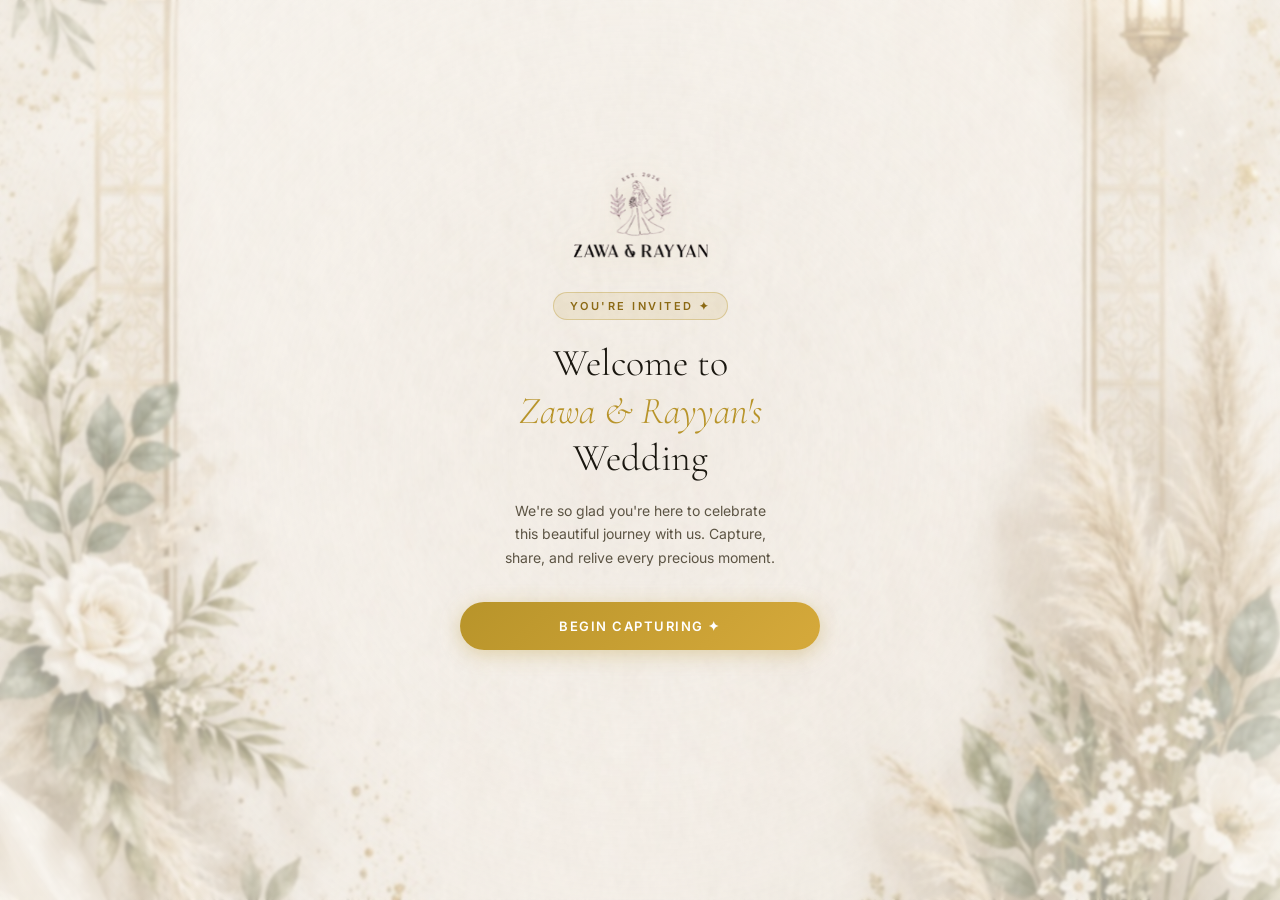
==== index.html @ d2cb6a05 "Fix Google login final and cleanup" ====
<!DOCTYPE html>
<html lang="en">

<head>
    <meta charset="UTF-8" />
    <meta name="viewport" content="width=device-width, initial-scale=1.0, maximum-scale=1.0, user-scalable=no" />
    <meta name="theme-color" content="#FAF8F3" />
    <meta name="apple-mobile-web-app-capable" content="yes" />
    <meta name="apple-mobile-web-app-status-bar-style" content="default" />
    <meta name="description"
        content="Capture and share your beautiful wedding memories — Retro, Mehendi, Nikah. A curated memory album for our special day." />
    <title>ZR — Wedding Memories</title>

    <!-- OpenGraph / Social Sharing -->
    <meta property="og:type" content="website" />
    <meta property="og:title" content="ZR — Wedding Memories" />
    <meta property="og:description"
        content="Capture and share our special wedding moments together. Join the collective memory." />
    <meta property="og:image" content="https://zawa-rayyan-wedding.vercel.app/assets/logo.png" />
    <meta property="og:url" content="https://zawa-rayyan-wedding.vercel.app" />

    <!-- Twitter -->
    <meta name="twitter:card" content="summary_large_image" />
    <meta name="twitter:title" content="ZR — Wedding Memories" />
    <meta name="twitter:description" content="A curated digital memory album for Zawa & Rayyan's wedding." />
    <meta name="twitter:image" content="https://zawa-rayyan-wedding.vercel.app/assets/logo.png" />

    <link rel="canonical" href="https://zawa-rayyan-wedding.vercel.app" />
    <link rel="manifest" href="manifest.json" />
    <link rel="shortcut icon" href="assets/logo.png" type="image/png" />
    <link rel="apple-touch-icon" href="assets/logo.png" />
    <link rel="mask-icon" href="assets/zr_logo.svg" color="#B8942A" />

    <!-- Google Fonts -->
    <link rel="preconnect" href="https://fonts.googleapis.com" />
    <link rel="preconnect" href="https://fonts.gstatic.com" crossorigin />
    <link
        href="https://fonts.googleapis.com/css2?family=Cormorant+Garamond:ital,wght@0,300;0,400;0,500;0,600;1,300;1,400;1,600&family=Inter:wght@300;400;500;600&display=swap"
        rel="stylesheet" />

    <!-- Material Symbols -->
    <link rel="stylesheet"
        href="https://fonts.googleapis.com/css2?family=Material+Symbols+Outlined:opsz,wght,FILL,GRAD@20..48,100..700,0..1,-50..200&family=Material+Symbols+Rounded:opsz,wght,FILL,GRAD@20..48,100..700,0..1,-50..200" />

    <link rel="stylesheet" href="style.css" />
</head>

<body>
    <!-- GLOBAL PROGRESS BAR -->
    <div id="global-progress" class="progress-container hidden">
        <div id="progress-bar" class="progress-bar"></div>
        <div id="progress-label" class="progress-label">Preparing Moments...</div>
    </div>


    <!-- WELCOME SCREEN -->
    <div id="screen-welcome" class="screen active">
        <div class="welcome-bg"></div>
        <div class="welcome-overlay"></div>

        <div class="welcome-content">
            <div class="welcome-logo-wrap">
                <img src="assets/zr_logo.svg" alt="ZR Wedding" class="welcome-logo-img" />
            </div>

            <div class="welcome-step hidden" id="step-greet">
                <div class="welcome-badge">You're Invited ✦</div>
                <h1 class="welcome-heading">
                    Welcome to<br />
                    <em>Zawa &amp; Rayyan's</em><br />
                    Wedding
                </h1>
                <p class="welcome-sub">
                    We're so glad you're here to celebrate<br />
                    this beautiful journey with us. Capture,<br />
                    share, and relive every precious moment.
                </p>
                <button class="btn-gold" id="btn-start" onclick="showStep('step-auth-choice')">
                    Begin Capturing ✦
                </button>
            </div>

            <div class="welcome-step hidden" id="step-auth-choice">
                <h2 class="welcome-heading-sm">Join the Celebration</h2>
                <p class="welcome-sub">Choose how you'd like to sign in to save and protect your wedding memories.</p>

                <div class="auth-options">
                    <button class="btn-auth google" onclick="loginWithGoogle()">
                        <img src="https://www.gstatic.com/firebasejs/ui/2.0.0/images/auth/google.svg" alt="" />
                        <span>Continue with Google</span>
                    </button>

                    <div class="auth-divider"><span>or</span></div>

                    <button class="btn-auth email" onclick="showStep('step-email')">
                        <span class="material-symbols-rounded">mail</span>
                        <span>Email & Password</span>
                    </button>

                    <button class="btn-auth guest" onclick="loginAnonymously()">
                        <span class="material-symbols-rounded">person_outline</span>
                        <span>Continue as Guest</span>
                    </button>
                </div>

                <div class="step-dots">
                    <span class="dot active"></span><span class="dot"></span><span class="dot"></span><span
                        class="dot"></span>
                </div>
            </div>

            <div class="welcome-step hidden" id="step-email">
                <h2 class="welcome-heading-sm">Email Login</h2>
                <p class="welcome-sub">New guests will be registered automatically.</p>
                <div class="input-group">
                    <input type="email" id="auth-email" class="gold-input" placeholder="Email address"
                        autocomplete="email" style="margin-bottom:12px" />
                    <input type="password" id="auth-password" class="gold-input" placeholder="Password (min 6 chars)" />
                </div>
                <button class="btn-gold" id="btn-email-auth" onclick="loginWithEmail()">
                    Confirm &amp; Continue →
                </button>
                <p class="resend-text" onclick="showStep('step-auth-choice')">Back to options</p>
                <div class="step-dots">
                    <span class="dot"></span><span class="dot active"></span><span class="dot"></span><span
                        class="dot"></span>
                </div>
            </div>


            <div class="welcome-step hidden" id="step-name">
                <h2 class="welcome-heading-sm">What shall we call you?</h2>
                <p class="welcome-sub" id="name-sub">Your name will appear with every photo you share.</p>
                <div class="input-group">
                    <input type="text" id="guest-name-input" class="gold-input" placeholder="Your full name..."
                        autocomplete="name" maxlength="40" />
                </div>
                <button class="btn-gold" onclick="goToAvatar()">
                    Continue →
                </button>
                <p class="resend-text" onclick="backToAuthOptions()">Back to options</p>
                <div class="step-dots">
                    <span class="dot"></span><span class="dot"></span><span class="dot active"></span><span
                        class="dot"></span>
                </div>
            </div>


            <div class="welcome-step hidden" id="step-avatar">
                <h2 class="welcome-heading-sm">Pick your avatar</h2>
                <p class="welcome-sub">Choose an emoji that best represents you today.</p>
                <div class="avatar-grid" id="avatar-grid">
                    <!-- Populated by JS -->
                </div>
                <button class="btn-gold" id="btn-enter" onclick="enterApp()">
                    Open Camera ✦
                </button>
                <div class="step-dots">
                    <span class="dot"></span><span class="dot"></span><span class="dot"></span><span
                        class="dot active"></span>
                </div>
            </div>
        </div>
    </div>

    <!-- MAIN APP SCREEN -->
    <div id="screen-app" class="screen hidden">

        <!-- Header -->
        <header class="app-header">
            <button class="header-btn" id="btn-menu" onclick="toggleMenu()" aria-label="Menu">
                <svg width="20" height="20" viewBox="0 0 20 20" fill="none">
                    <line x1="2" y1="5" x2="18" y2="5" stroke="currentColor" stroke-width="1.5"
                        stroke-linecap="round" />
                    <line x1="2" y1="10" x2="18" y2="10" stroke="currentColor" stroke-width="1.5"
                        stroke-linecap="round" />
                    <line x1="2" y1="15" x2="14" y2="15" stroke="currentColor" stroke-width="1.5"
                        stroke-linecap="round" />
                </svg>
            </button>
            <div class="header-logo-wrap">
                <img src="assets/zr_text.svg" alt="ZR" class="header-logo-img" />
            </div>
            <div style="display:flex;gap:10px;align-items:center">
                <button class="header-btn" id="btn-flash" onclick="toggleFlash()" aria-label="Flash"
                    style="display:none">
                    <svg width="20" height="20" viewBox="0 0 20 20" fill="none">
                        <path d="M11 2L4 11h7l-2 7 9-10h-7l2-6z" stroke="currentColor" stroke-width="1.5"
                            stroke-linejoin="round" />
                    </svg>
                </button>
                <button class="header-btn avatar-btn" id="header-avatar" onclick="showProfile()" aria-label="Profile">
                    <span id="header-avatar-emoji">👤</span>
                </button>
            </div>
        </header>

        <!-- Camera Area (full screen below header) -->
        <div class="camera-area" id="camera-area">
            <!-- Live camera feed -->
            <video id="camera-feed" autoplay playsinline muted class="camera-feed"></video>
            <!-- For gallery / captured preview -->
            <img id="preview-image" class="preview-image hidden" alt="Preview" />

            <!-- Event label overlay -->
            <div class="event-overlay" id="event-overlay">
                <div class="event-label-small">CAPTURING FOR</div>
                <div class="event-label-main" id="event-label-main">Retro</div>
            </div>

            <!-- Camera off placeholder -->
            <div class="camera-placeholder hidden" id="camera-placeholder">
                <svg width="64" height="64" viewBox="0 0 64 64" fill="none" opacity="0.4">
                    <rect x="8" y="16" width="48" height="36" rx="4" stroke="#B8942A" stroke-width="2" />
                    <circle cx="32" cy="34" r="10" stroke="#B8942A" stroke-width="2" />
                    <circle cx="32" cy="34" r="5" fill="#B8942A" opacity="0.4" />
                    <rect x="22" y="10" width="8" height="6" rx="2" stroke="#B8942A" stroke-width="2" />
                </svg>
                <p style="color:#B8942A;font-family:Inter;font-size:13px;margin-top:12px;text-align:center;opacity:0.7">
                    Camera permission needed<br />or select from Gallery</p>
            </div>
        </div>

        <!-- Right-edge Controls (Camera / Gallery toggle) -->
        <div class="side-controls" id="side-controls">
            <button class="side-btn active" id="btn-cam-mode" onclick="setMode('camera')" aria-label="Camera mode">
                <svg width="22" height="22" viewBox="0 0 24 24" fill="none">
                    <rect x="2" y="6" width="20" height="14" rx="3" stroke="currentColor" stroke-width="1.8" />
                    <circle cx="12" cy="13" r="4" stroke="currentColor" stroke-width="1.8" />
                    <path d="M9 6V5a1 1 0 011-1h4a1 1 0 011 1v1" stroke="currentColor" stroke-width="1.8" />
                </svg>
                <span>CAMERA</span>
            </button>
            <div class="side-divider"></div>
            <button class="side-btn" id="btn-gal-mode" onclick="setMode('gallery')" aria-label="Gallery mode">
                <svg width="22" height="22" viewBox="0 0 24 24" fill="none">
                    <rect x="3" y="3" width="18" height="18" rx="3" stroke="currentColor" stroke-width="1.8" />
                    <circle cx="8.5" cy="8.5" r="1.5" fill="currentColor" />
                    <path d="M3 15l5-5 4 4 3-3 6 5" stroke="currentColor" stroke-width="1.8" stroke-linecap="round"
                        stroke-linejoin="round" />
                </svg>
                <span>GALLERY</span>
            </button>
            <!-- Flip camera -->
            <button class="side-btn-sm" id="btn-flip" onclick="flipCamera()" aria-label="Flip camera">
                <svg width="20" height="20" viewBox="0 0 24 24" fill="none">
                    <path d="M20 7H4m0 0l3-3M4 7l3 3" stroke="currentColor" stroke-width="1.8" stroke-linecap="round"
                        stroke-linejoin="round" />
                    <path d="M4 17h16m0 0l-3 3m3-3l-3-3" stroke="currentColor" stroke-width="1.8" stroke-linecap="round"
                        stroke-linejoin="round" />
                </svg>
            </button>
        </div>

        <!-- Capture / Upload Button -->
        <div class="capture-wrap">
            <div id="recording-indicator" class="recording-indicator">
                <div class="recording-dot"></div>
                <span id="recording-timer">REC 00:00</span>
            </div>
            <button class="capture-btn" id="capture-btn" aria-label="Capture">
                <svg width="42" height="42" viewBox="0 0 36 36" fill="none">
                    <circle cx="18" cy="18" r="14" stroke="#fff" stroke-width="2" fill="none" opacity="0.3" />
                    <path d="M18 11v4M18 21v4M11 18h4M21 18h4M13.8 13.8l2.2 2.2M20 20l2.2 2.2" stroke="#fff"
                        stroke-width="2.5" stroke-linecap="round" />
                </svg>
            </button>

            <!-- Hidden file input for gallery -->
            <input type="file" id="gallery-input" accept="image/*,video/*" style="display:none"
                onchange="handleGalleryFile(event)" multiple />
        </div>

        <!-- Bottom Tab Bar -->
        <nav class="tab-bar" id="tab-bar">
            <button class="tab" id="tab-retro" onclick="selectTab('retro')" aria-label="Retro">
                <span class="material-symbols-outlined tab-icon"
                    style="font-variation-settings:'FILL' 1">auto_awesome</span>
                <span>Retro</span>
            </button>
            <button class="tab" id="tab-mehendi" onclick="selectTab('mehendi')" aria-label="Mehendi">
                <span class="material-symbols-outlined tab-icon">local_florist</span>
                <span>Mehendi</span>
            </button>
            <button class="tab" id="tab-nikah" onclick="selectTab('nikah')" aria-label="Nikah">
                <span class="material-symbols-outlined tab-icon">favorite</span>
                <span>Nikah</span>
            </button>
            <button class="tab" id="tab-explore" onclick="showExplore()" aria-label="Explore">
                <span class="material-symbols-outlined tab-icon">explore</span>
                <span>Explore</span>
            </button>
        </nav>
    </div>

    <!-- EXPLORE GALLERY -->
    <div id="screen-explore" class="screen hidden">
        <header class="app-header explore-header">
            <button class="header-btn" onclick="closeExplore()" aria-label="Back">
                <svg width="20" height="20" viewBox="0 0 20 20" fill="none">
                    <path d="M13 16l-6-6 6-6" stroke="currentColor" stroke-width="1.5" stroke-linecap="round"
                        stroke-linejoin="round" />
                </svg>
            </button>
            <div class="header-logo-wrap">
                <img src="assets/zr_text.svg" alt="ZR" class="header-logo-img" />
            </div>
            <!-- Navbar right: download icon → morphs to select-all checkbox when active -->
            <div class="header-select-wrap" id="header-select-wrap">
                <!-- Default state: just a download icon -->
                <button class="header-btn" id="btn-multiselect" onclick="toggleMultiselect()"
                    aria-label="Select photos to download" title="Select photos">
                    <svg width="18" height="18" viewBox="0 0 24 24" fill="none">
                        <path d="M12 4v12m0 0l-4-4m4 4l4-4" stroke="currentColor" stroke-width="1.8"
                            stroke-linecap="round" stroke-linejoin="round" />
                        <path d="M4 18h16" stroke="currentColor" stroke-width="1.8" stroke-linecap="round" />
                    </svg>
                </button>
                <!-- Active multiselect state: checkbox + label -->
                <button class="header-select-all-btn hidden" id="btn-select-all" onclick="selectAllPhotos()"
                    aria-label="Select all">
                    <span class="select-all-check" id="select-all-check">
                        <svg width="15" height="15" viewBox="0 0 15 15" fill="none">
                            <rect x="0.75" y="0.75" width="13.5" height="13.5" rx="2.5" stroke="currentColor"
                                stroke-width="1.5" />
                            <path id="select-all-tick" d="M3.5 7.5l2.5 2.5 5-5" stroke="currentColor" stroke-width="1.5"
                                stroke-linecap="round" stroke-linejoin="round" style="opacity:0" />
                        </svg>
                    </span>
                </button>
            </div>
        </header>

        <!-- Multiselect count bar -->
        <div class="multiselect-bar hidden" id="multiselect-bar">
            <span id="sel-count">No photos selected</span>
            <button class="btn-gold-sm" onclick="downloadSelected()">Download</button>
            <button class="btn-cancel-sm" onclick="clearSelection()">Clear</button>

        </div>

        <div class="explore-content" id="explore-content">
            <div class="explore-hero">
                <div class="explore-brand">
                    <img src="assets/zr_logo.svg" alt="ZR" class="explore-brand-img" />
                </div>
                <h1 class="explore-title">The Collective <em>Memory</em></h1>
                <p class="explore-desc">Thank you for being part of our journey. These are the beautiful moments you've
                    captured for us today — a shared memory of our celebration, seen through your eyes.</p>
            </div>

            <!-- Filters -->
            <div class="filter-section">
                <label class="filter-label">EVENTS</label>
                <div class="filter-chips" id="event-chips">
                    <button class="chip active" data-event="all" onclick="filterEvent(this)">All</button>
                    <button class="chip" data-event="retro" onclick="filterEvent(this)">Retro</button>
                    <button class="chip" data-event="mehendi" onclick="filterEvent(this)">Mehendi</button>
                    <button class="chip" data-event="nikah" onclick="filterEvent(this)">Nikah</button>
                </div>
            </div>

            <div class="filter-row">
                <div class="filter-group" id="guest-filter-group">
                    <label class="filter-label">GUEST</label>
                    <select class="gold-select" id="guest-filter" onchange="applyFilters()">
                        <option value="all">All Guests</option>
                    </select>
                </div>
                <div class="filter-group">
                    <label class="filter-label">MEDIA TYPE</label>
                    <select class="gold-select" id="type-filter" onchange="applyFilters()">
                        <option value="all">Photo &amp; Video</option>
                        <option value="photo">Photo</option>
                        <option value="video">Video</option>
                    </select>
                </div>
            </div>


            <!-- Photo Grid -->
            <div class="photo-grid" id="photo-grid">
                <!-- Populated by JS -->
            </div>

            <div class="empty-state hidden" id="empty-state">
                <div class="empty-icon">📸</div>
                <h3 class="empty-title">Be the first!</h3>
                <p class="empty-sub">No moments captured yet.<br />Head to the camera and make a memory.</p>
            </div>

            <button class="btn-reveal hidden" id="btn-reveal" onclick="loadMorePhotos()">
                Reveal More Moments
            </button>
        </div>

        <!-- FAB to go back to camera -->
        <button class="fab-camera" onclick="closeExplore()" aria-label="Camera">
            <svg width="22" height="22" viewBox="0 0 24 24" fill="none">
                <rect x="2" y="6" width="20" height="14" rx="3" stroke="white" stroke-width="1.8" />
                <circle cx="12" cy="13" r="4" stroke="white" stroke-width="1.8" />
                <path d="M9 6V5a1 1 0 011-1h4a1 1 0 011 1v1" stroke="white" stroke-width="1.8" />
            </svg>
        </button>

        <!-- Bottom Tab Bar (Explore version) -->
        <nav class="tab-bar explore-tab">
            <button class="tab" onclick="closeExplore();selectTab('retro')" aria-label="Retro">
                <span class="material-symbols-outlined tab-icon"
                    style="font-variation-settings:'FILL' 1">auto_awesome</span>
                <span>Retro</span>
            </button>
            <button class="tab" onclick="closeExplore();selectTab('mehendi')" aria-label="Mehendi">
                <span class="material-symbols-outlined tab-icon">local_florist</span>
                <span>Mehendi</span>
            </button>
            <button class="tab" onclick="closeExplore();selectTab('nikah')" aria-label="Nikah">
                <span class="material-symbols-outlined tab-icon">favorite</span>
                <span>Nikah</span>
            </button>
            <button class="tab active" aria-label="Explore">
                <span class="material-symbols-outlined tab-icon">explore</span>
                <span>Explore</span>
            </button>
        </nav>
    </div>

    <!-- ============================
       LIGHTBOX / FULL PREVIEW
  ============================= -->
    <div id="lightbox" class="lightbox hidden" onclick="closeLightbox()">
        <button class="lightbox-close" onclick="closeLightbox()" aria-label="Close">
            <svg width="20" height="20" viewBox="0 0 20 20" fill="none">
                <path d="M4 4l12 12M16 4L4 16" stroke="white" stroke-width="1.5" stroke-linecap="round" />
            </svg>
        </button>
        <button class="lightbox-download" id="lightbox-dl" onclick="downloadLightboxPhoto(event)" aria-label="Download">
            <svg width="20" height="20" viewBox="0 0 24 24" fill="none">
                <path d="M12 4v12m0 0l-4-4m4 4l4-4" stroke="white" stroke-width="1.8" stroke-linecap="round"
                    stroke-linejoin="round" />
                <path d="M4 18h16" stroke="white" stroke-width="1.8" stroke-linecap="round" />
            </svg>
        </button>
        <!-- Delete button — only shown when photo belongs to current user -->
        <button class="lightbox-delete hidden" id="lightbox-del" onclick="deleteLightboxPhoto(event)"
            aria-label="Delete photo">
            <svg width="18" height="18" viewBox="0 0 24 24" fill="none">
                <path d="M3 6h18M8 6V4h8v2M19 6l-1 14H6L5 6" stroke="white" stroke-width="1.8" stroke-linecap="round"
                    stroke-linejoin="round" />
                <path d="M10 11v6M14 11v6" stroke="white" stroke-width="1.8" stroke-linecap="round" />
            </svg>
        </button>
        <div class="lightbox-inner" onclick="event.stopPropagation()">
            <img id="lightbox-img" src="" alt="" />
            <video id="lightbox-video" class="hidden" controls playsinline></video>
            <div id="lightbox-external-placeholder" class="external-placeholder lightbox-version hidden"
                onclick="openExternalUrl(event)">
                <div class="external-placeholder-icon">
                    <span class="material-symbols-rounded">link</span>
                </div>
                <div class="external-placeholder-subtitle">Shared Memory</div>
                <div class="external-placeholder-title" id="lightbox-external-type">Memory File</div>
                <div class="external-click-hint">Tap to relive this moment</div>
            </div>
            <div class="lightbox-meta">
                <div class="lightbox-guest" id="lightbox-guest"></div>
                <div class="lightbox-event" id="lightbox-event"></div>
            </div>
            <button class="lightbox-external-cta hidden" id="lightbox-external-btn" onclick="openExternalUrl(event)">
                Open on Google Drive ↗
            </button>
        </div>
    </div>


    <!-- ============================
       BATCH UPLOAD MODAL
  ============================= -->
    <div id="batch-modal" class="modal hidden">
        <div class="modal-backdrop" onclick="closeBatchModal()"></div>
        <div class="modal-content batch-content">
            <h3 class="modal-title">Share your clicks ✦</h3>
            <p class="modal-text">Select which event these are from</p>

            <div class="batch-preview-grid" id="batch-preview-grid">
                <!-- Selected images preview -->
            </div>

            <div id="large-file-notice" class="link-input-wrap hidden">
                <span class="link-input-label">⚠️ Some files are too large!</span>
                <p class="modal-text" style="font-size: 11px; margin-bottom: 10px;">
                    Upload the large files to your cloud first:
                </p>
                <div class="cloud-btn-row">
                    <button class="btn-cloud" onclick="window.open('https://drive.google.com/drive/home', '_blank')">
                        <img src="https://upload.wikimedia.org/wikipedia/commons/1/12/Google_Drive_icon_%282020%29.svg"
                            alt="" width="16" />
                        <span>Google Drive</span>
                    </button>
                    <button class="btn-cloud" onclick="window.open('https://www.icloud.com/iclouddrive/', '_blank')">
                        <svg width="20" height="14" viewBox="0 0 24 16" fill="none" xmlns="http://www.w3.org/2000/svg">
                            <path
                                d="M19.04 6.45C18.42 2.78 15.22 0 11.33 0C8.36 0 5.76 1.63 4.39 4.04C1.92 4.3 0 6.38 0 8.89C0 11.71 2.29 14 5.11 14H18.78C21.66 14 24 11.66 24 8.78C24 6.06 21.84 3.82 19.1 3.52C19.07 3.51 19.04 6.45 19.04 6.45Z"
                                fill="#007AFF" />
                        </svg>
                        <span>iCloud</span>
                    </button>
                </div>
                <p class="modal-text" style="font-size: 11px; margin-top: 4px; margin-bottom: 8px;">
                    Then paste the shared links below:
                </p>
                <div id="batch-links-container" style="display: flex; flex-direction: column; gap: 8px;"></div>
            </div>

            <div class="input-group" style="margin-top: 16px;">
                <select id="batch-event-select" class="gold-select">
                    <option value="retro">Retro</option>
                    <option value="mehendi">Mehendi</option>
                    <option value="nikah">Nikah</option>
                </select>
            </div>

            <div class="modal-actions">
                <button class="btn-gold" id="btn-batch-upload" onclick="startBatchUpload()">
                    Upload <span id="batch-count">0</span> Moments ✦
                </button>
                <button class="btn-outline" onclick="closeBatchModal()">Cancel</button>
            </div>
        </div>
    </div>


    <!-- ============================
       UPLOAD SUCCESS TOAST
  ============================= -->
    <div id="upload-toast" class="toast hidden">
        <span class="toast-icon">✦</span>
        <span id="toast-msg">Photo saved successfully!</span>
    </div>

    <!-- ============================
       PROFILE/MENU PANEL
  ============================= -->
    <div id="menu-panel" class="menu-panel hidden">
        <div class="menu-backdrop" onclick="toggleMenu()"></div>
        <div class="menu-drawer">
            <div class="menu-brand">
                <img src="assets/zr_logo.svg" alt="ZR Wedding" class="menu-brand-logo" />
            </div>
            <div class="menu-avatar" id="menu-avatar-emoji">👤</div>
            <div class="menu-name" id="menu-name-display">Guest</div>
            <div class="menu-sub">Grateful for your presence and for every memory you've clicked for us! ✨</div>
            <div class="menu-divider"></div>
            <button class="menu-item" onclick="toggleMenu();showExplore()">
                <span class="material-symbols-outlined" style="font-size:18px">explore</span>
                Explore Gallery
            </button>

            <button class="menu-item danger" onclick="toggleMenu();resetUser()">
                <span class="material-symbols-outlined" style="font-size:18px">logout</span>
                Change Profile
            </button>
        </div>
    </div>
    <!-- ============================
       DELETE CONFIRM MODAL
  ============================= -->
    <div id="delete-modal" class="modal hidden">
        <div class="modal-backdrop" onclick="closeDeleteModal()"></div>
        <div class="modal-content">
            <div class="modal-icon danger">
                <span class="material-symbols-rounded">delete_forever</span>
            </div>
            <h3 class="modal-title">Delete Photo?</h3>
            <p class="modal-text">This will permanently remove this photo from the wedding gallery.</p>
            <div class="modal-actions">
                <button class="btn-outline" onclick="closeDeleteModal()">Cancel</button>
                <button class="btn-danger" id="btn-confirm-delete" onclick="confirmDelete()">Delete Forever</button>
            </div>
        </div>
    </div>

    <!-- Firebase SDK (compat v10) — Auth + Firestore only; images go to Cloudinary -->
    <script src="https://www.gstatic.com/firebasejs/10.11.0/firebase-app-compat.js"></script>
    <script src="https://www.gstatic.com/firebasejs/10.11.0/firebase-auth-compat.js"></script>
    <script src="https://www.gstatic.com/firebasejs/10.11.0/firebase-firestore-compat.js"></script>

    <script src="app.js"></script>
</body>

</html>
---- style.css ----
/* ROOT DESIGN SYSTEM — ZR Wedding App (Light Mode) */
:root {
  --gold: #B8942A;
  --gold-light: #D4A83A;
  --gold-dark: #8B6914;
  --gold-muted: #9A7B38;
  --gold-pale: #F5EDD5;
  --bg: #FAF8F3;
  --bg2: #F5F1E8;
  --bg3: #EDE8DB;
  --surface: #F0EBE0;
  --surface2: #E8E1D3;
  --border: rgba(139, 105, 20, 0.15);
  --border-strong: rgba(139, 105, 20, 0.28);
  --text: #1A1710;
  --text2: #5C5444;
  --text3: #9A8F7E;
  --white: #FFFFFF;
  --shadow: rgba(90, 70, 20, 0.08);
  --shadow-md: rgba(90, 70, 20, 0.14);
  --tab-h: 72px;
  --header-h: 56px;
  --radius: 16px;
  --radius-sm: 10px;
  font-size: 16px;
}

/* RESET & BASE */
*,
*::before,
*::after {
  box-sizing: border-box;
  margin: 0;
  padding: 0;
}

html,
body {
  width: 100%;
  height: 100%;
  overflow: hidden;
  background: var(--bg);
  color: var(--text);
  font-family: 'Inter', sans-serif;
  -webkit-font-smoothing: antialiased;
  -webkit-tap-highlight-color: transparent;
  user-select: none;
}

/* GLOBAL UTILITIES */
.hidden {
  display: none !important;
}

/* Material Symbols Flicker and Alignment Fix */
.material-symbols-outlined,
.material-symbols-rounded {
  font-variation-settings: 'FILL' 0, 'wght' 400, 'GRAD' 0, 'opsz' 24;
  display: inline-block;
  line-height: 1;
  text-transform: none;
  letter-spacing: normal;
  word-wrap: normal;
  white-space: nowrap;
  direction: ltr;
  vertical-align: middle;

  /* Start transparent to avoid flickering words */
  color: transparent;
  width: 1em;
  height: 1em;
  overflow: hidden;
}

/* Show icons once the font-family is applied */
[class^="material-symbols-"] {
  color: inherit !important;
}


/* SCREENS */
.screen {
  position: fixed;
  inset: 0;
  display: flex;
  flex-direction: column;
  overflow: hidden;
  transition: opacity 0.35s ease, transform 0.35s ease;
}

/* Screens use opacity-based hiding for smooth transitions, not display:none */
.screen.hidden {
  display: flex !important;
  /* override .hidden, keep in layout for transitions */
  opacity: 0;
  pointer-events: none;
  transform: translateY(12px);
}

.screen.active {
  opacity: 1;
  transform: none;
}


/* WELCOME SCREEN */
.welcome-bg {
  position: absolute;
  inset: 0;
  z-index: 0;
  background:
    url('assets/wedding-background.jpeg') center/cover no-repeat,
    linear-gradient(160deg, #f5f0e3 0%, #ede6d0 100%);
}

.welcome-overlay {
  position: absolute;
  inset: 0;
  z-index: 1;
  background: radial-gradient(circle at center,
      rgba(250, 248, 243, 0.2) 0%,
      rgba(250, 248, 243, 0.45) 50%,
      rgba(250, 248, 243, 0.7) 100%);
  backdrop-filter: blur(1.5px);
}

.welcome-content {
  position: relative;
  z-index: 2;
  display: flex;
  flex-direction: column;
  align-items: center;
  justify-content: center;
  height: 100%;
  padding: 40px 28px 120px;
  /* Increased bottom padding to nudge layout upwards */
  text-align: center;
}

.welcome-logo-wrap {
  position: relative;
  margin-bottom: 32px;
  text-align: center;
  display: flex;
  flex-direction: column;
  align-items: center;
  gap: 4px;
}

.welcome-logo-img {
  height: 90px;
  object-fit: contain;
  filter: drop-shadow(0 2px 16px rgba(184, 148, 42, 0.3));
}

.welcome-logo-text {
  font-family: 'Cormorant Garamond', serif;
  font-size: 28px;
  font-weight: 400;
  font-style: italic;
  color: var(--gold);
  letter-spacing: 2px;
}

.welcome-step {
  width: 100%;
  max-width: 360px;
  text-align: center;
  animation: fadeUp 0.5s ease both;
}

.welcome-badge {
  display: inline-block;
  background: rgba(184, 148, 42, 0.12);
  border: 1px solid rgba(184, 148, 42, 0.35);
  color: var(--gold-dark);
  font-size: 11px;
  font-weight: 600;
  letter-spacing: 2.5px;
  padding: 6px 16px;
  border-radius: 100px;
  margin-bottom: 20px;
  text-transform: uppercase;
}

.welcome-heading {
  font-family: 'Cormorant Garamond', serif;
  font-size: 38px;
  font-weight: 300;
  line-height: 1.25;
  color: var(--text);
  margin-bottom: 16px;
}

.welcome-heading em {
  font-style: italic;
  color: var(--gold);
}

.welcome-heading-sm {
  font-family: 'Cormorant Garamond', serif;
  font-size: 28px;
  font-weight: 400;
  color: var(--text);
  margin-bottom: 10px;
}

.welcome-sub {
  font-size: 14px;
  line-height: 1.7;
  color: var(--text2);
  margin-bottom: 32px;
}

.btn-gold {
  display: inline-flex;
  align-items: center;
  justify-content: center;
  gap: 8px;
  background: linear-gradient(135deg, #B8942A 0%, #D4A83A 50%, #B8942A 100%);
  background-size: 200% 100%;
  color: #fff;
  font-family: 'Inter', sans-serif;
  font-size: 13px;
  font-weight: 600;
  letter-spacing: 1.5px;
  text-transform: uppercase;
  border: none;
  cursor: pointer;
  padding: 16px 36px;
  border-radius: 100px;
  width: 100%;
  transition: background-position 0.4s, transform 0.15s, box-shadow 0.2s;
  box-shadow: 0 4px 20px rgba(184, 148, 42, 0.35);
}

.btn-gold:hover {
  background-position: 100% 0;
  box-shadow: 0 6px 28px rgba(184, 148, 42, 0.5);
}

.btn-gold:active {
  transform: scale(0.97);
}

/* Auth Choice Buttons */
.auth-options {
  display: flex;
  flex-direction: column;
  gap: 12px;
  width: 100%;
  margin-bottom: 24px;
}

.btn-auth {
  display: flex;
  align-items: center;
  justify-content: center;
  gap: 12px;
  height: 52px;
  width: 100%;
  border-radius: 100px;
  border: 1px solid var(--border-strong);
  background: white;
  color: var(--text2);
  font-family: 'Inter', sans-serif;
  font-size: 14px;
  font-weight: 600;
  cursor: pointer;
  transition: transform 0.1s, background 0.2s, box-shadow 0.2s;
  box-shadow: 0 2px 8px var(--shadow);
}

.btn-auth:hover {
  background: #fdfcf9;
  box-shadow: 0 4px 12px var(--shadow-md);
}

.btn-auth:active {
  transform: scale(0.98);
}

.btn-auth img {
  width: 18px;
  height: 18px;
}

.btn-auth.google {
  color: #3c4043;
}

.btn-auth.email {
  background: var(--bg2);
  border-color: var(--border);
}

.btn-auth.guest {
  border: 1.5px dashed var(--border-strong);
  background: transparent;
  box-shadow: none;
}

.auth-divider {
  display: flex;
  align-items: center;
  text-align: center;
  margin: 6px 0;
  color: var(--text3);
  font-size: 12px;
  font-weight: 500;
  text-transform: uppercase;
  letter-spacing: 1px;
}

.auth-divider::before,
.auth-divider::after {
  content: '';
  flex: 1;
  border-bottom: 1px solid var(--border);
}

.auth-divider:not(:empty)::before {
  margin-right: 12px;
}

.auth-divider:not(:empty)::after {
  margin-left: 12px;
}

.resend-text {
  font-size: 12px;
  color: var(--gold-dark);
  margin-top: 16px;
  cursor: pointer;
  text-decoration: underline;
  text-underline-offset: 3px;
}

.input-group {

  margin-bottom: 20px;
  width: 100%;
}

.gold-input {
  width: 100%;
  background: #fff;
  border: 1.5px solid var(--border-strong);
  border-radius: var(--radius-sm);
  color: var(--text);
  font-family: 'Inter', sans-serif;
  font-size: 15px;
  padding: 14px 18px;
  outline: none;
  transition: border-color 0.2s, box-shadow 0.2s;
  box-shadow: 0 2px 8px var(--shadow);
}

.gold-input:focus {
  border-color: var(--gold);
  box-shadow: 0 0 0 3px rgba(184, 148, 42, 0.12);
}

.gold-input::placeholder {
  color: var(--text3);
}

.avatar-grid {
  display: grid;
  grid-template-columns: repeat(5, 1fr);
  gap: 10px;
  margin-bottom: 24px;
  width: 100%;
}

.avatar-option {
  aspect-ratio: 1;
  background: #fff;
  border: 2px solid var(--border);
  border-radius: var(--radius-sm);
  font-size: 26px;
  display: flex;
  align-items: center;
  justify-content: center;
  cursor: pointer;
  transition: border-color 0.2s, background 0.2s, transform 0.15s;
  box-shadow: 0 1px 4px var(--shadow);
}

.avatar-option:hover {
  background: var(--gold-pale);
  border-color: var(--gold-light);
}

.avatar-option.selected {
  border-color: var(--gold);
  background: var(--gold-pale);
  transform: scale(1.08);
  box-shadow: 0 4px 12px rgba(184, 148, 42, 0.25);
}

.step-dots {
  display: flex;
  gap: 6px;
  justify-content: center;
  margin-top: 20px;
}

.dot {
  width: 6px;
  height: 6px;
  border-radius: 50%;
  background: rgba(184, 148, 42, 0.25);
  transition: background 0.2s, width 0.2s;
}

.dot.active {
  background: var(--gold);
  width: 18px;
  border-radius: 3px;
}

/* APP HEADER */
.app-header {
  height: var(--header-h);
  display: flex;
  align-items: center;
  justify-content: space-between;
  padding: 0 16px;
  background: rgba(250, 248, 243, 0.97);
  backdrop-filter: blur(20px);
  border-bottom: 1px solid var(--border);
  position: absolute;
  top: 0;
  left: 0;
  right: 0;
  z-index: 20;
  box-shadow: 0 1px 8px var(--shadow);
}

.header-logo-wrap {
  display: flex;
  align-items: center;
  justify-content: center;
}

.header-logo-img {
  height: 28px;
  object-fit: contain;
  /* SVG is raster-embedded as PNG; use mix-blend to remove white bg on dark area */
}

.header-title {
  font-family: 'Cormorant Garamond', serif;
  font-size: 20px;
  font-style: italic;
  font-weight: 400;
  color: var(--gold);
  letter-spacing: 1px;
}

.header-btn {
  width: 36px;
  height: 36px;
  background: rgba(184, 148, 42, 0.08);
  border: 1px solid var(--border);
  border-radius: 50%;
  display: flex;
  align-items: center;
  justify-content: center;
  color: var(--gold-dark);
  cursor: pointer;
  transition: background 0.2s, transform 0.15s;
}

.header-btn:hover {
  background: rgba(184, 148, 42, 0.16);
  transform: scale(1.05);
}

.header-btn:active {
  transform: scale(0.96);
}

/* Navbar select-all: checkbox + label that replaces the download icon */
.header-select-wrap {
  display: flex;
  align-items: center;
}

.header-select-all-btn {
  display: flex;
  align-items: center;
  gap: 7px;
  background: rgba(184, 148, 42, 0.08);
  border: 1px solid var(--border);
  border-radius: 50%;
  padding: 8px;
  color: var(--gold-dark);
  cursor: pointer;
  font-size: 12px;
  font-weight: 600;
  font-family: 'Inter', sans-serif;
  letter-spacing: 0.5px;
  transition: background 0.2s;
}

.header-select-all-btn:hover {
  background: rgba(184, 148, 42, 0.16);
}

.select-all-check {
  display: flex;
  align-items: center;
  color: var(--gold-dark);
}

.select-all-label {
  color: var(--gold-dark);
  white-space: nowrap;
}



.avatar-btn {
  font-size: 16px;
}

/* CAMERA AREA */
.camera-area {
  position: absolute;
  inset: 0;
  background: #1A1508;
  z-index: 1;
  overflow: hidden;
}

.camera-feed {
  width: 100%;
  height: 100%;
  object-fit: cover;
  transform: scaleX(-1);
}

.preview-image {
  width: 100%;
  height: 100%;
  object-fit: contain;
  background: #1A1508;
}

.event-overlay {
  position: absolute;
  bottom: calc(var(--tab-h) + 104px);
  /* Adjusted to exact 8px gap above button */
  left: 50%;
  transform: translateX(-50%);
  text-align: center;
  pointer-events: none;
  animation: fadeIn 0.4s ease;
}

.event-label-small {
  font-size: 9px;
  letter-spacing: 4px;
  color: rgba(255, 255, 255, 0.7);
  font-weight: 600;
  margin-bottom: 4px;
}

.event-label-main {
  font-family: 'Cormorant Garamond', serif;
  font-size: 32px;
  font-style: italic;
  color: #fff;
  text-shadow: 0 2px 20px rgba(0, 0, 0, 0.8);
  font-weight: 400;
}

.camera-placeholder {
  position: absolute;
  inset: 0;
  display: flex;
  flex-direction: column;
  align-items: center;
  justify-content: center;
  background: var(--bg3);
}

/* SIDE CONTROLS */
.side-controls {
  position: absolute;
  right: 12px;
  top: 50%;
  transform: translateY(-50%);
  z-index: 15;
  display: flex;
  flex-direction: column;
  align-items: center;
  gap: 0;
  background: rgba(250, 248, 243, 0.92);
  backdrop-filter: blur(16px);
  border: 1px solid var(--border-strong);
  border-radius: 14px;
  overflow: hidden;
  box-shadow: 0 4px 20px var(--shadow-md);
}

.side-btn {
  display: flex;
  flex-direction: column;
  align-items: center;
  justify-content: center;
  gap: 5px;
  padding: 14px 12px;
  color: var(--text3);
  background: transparent;
  border: none;
  cursor: pointer;
  font-size: 9px;
  letter-spacing: 1.5px;
  font-weight: 600;
  font-family: 'Inter', sans-serif;
  text-transform: uppercase;
  transition: color 0.2s, background 0.2s;
  min-width: 64px;
}

.side-btn:hover {
  color: var(--gold);
  background: rgba(184, 148, 42, 0.08);
}

.side-btn.active {
  color: var(--gold);
  background: rgba(184, 148, 42, 0.1);
}

.side-divider {
  width: 80%;
  height: 1px;
  background: var(--border);
}

.side-btn-sm {
  display: flex;
  align-items: center;
  justify-content: center;
  padding: 10px 12px;
  min-width: 64px;
  background: transparent;
  border: none;
  border-top: 1px solid var(--border);
  color: var(--text3);
  cursor: pointer;
  transition: color 0.2s;
  margin-top: 2px;
}

.side-btn-sm:hover {
  color: var(--gold);
}

/* CAPTURE BUTTON */
.capture-wrap {
  position: absolute;
  bottom: calc(var(--tab-h) + 20px);
  left: 50%;
  transform: translateX(-50%);
  z-index: 15;
  display: flex;
  flex-direction: column;
  align-items: center;
  gap: 12px;
}

.capture-btn {
  width: 76px;
  height: 76px;
  border-radius: 50%;
  /* Changed to circle for better recording UX */
  background: linear-gradient(135deg, #B8942A 0%, #D4A83A 100%);
  border: 4px solid white;
  cursor: pointer;
  display: flex;
  align-items: center;
  justify-content: center;
  box-shadow: 0 8px 32px rgba(184, 148, 42, 0.4), 0 2px 10px rgba(0, 0, 0, 0.2);
  transition: all 0.25s cubic-bezier(0.175, 0.885, 0.32, 1.275);
  position: relative;
  overflow: visible;
}

.capture-btn::before {
  content: '';
  position: absolute;
  inset: -8px;
  border: 2px solid transparent;
  border-radius: 50%;
  transition: all 0.3s;
}

.capture-btn.recording {
  background: #C0392B;
  transform: scale(1.15);
  border-width: 6px;
}

.capture-btn.recording::before {
  border-color: #C0392B;
  animation: recordingPulse 1.2s infinite;
}

@keyframes recordingPulse {
  0% {
    transform: scale(1);
    opacity: 0.8;
  }

  100% {
    transform: scale(1.4);
    opacity: 0;
  }
}

.recording-indicator {
  position: absolute;
  top: -40px;
  left: 50%;
  transform: translateX(-50%);
  display: flex;
  align-items: center;
  gap: 6px;
  background: rgba(0, 0, 0, 0.5);
  color: #fff;
  padding: 4px 10px;
  border-radius: 100px;
  font-size: 11px;
  font-weight: 700;
  letter-spacing: 1px;
  text-transform: uppercase;
  pointer-events: none;
  opacity: 0;
  transition: opacity 0.3s;
}

.recording-indicator.active {
  opacity: 1;
}

.recording-dot {
  width: 8px;
  height: 8px;
  background: #C0392B;
  border-radius: 50%;
  animation: blink 1s infinite;
}

@keyframes blink {

  0%,
  100% {
    opacity: 1;
  }

  50% {
    opacity: 0.4;
  }
}

.capture-btn::after {
  content: '';
  position: absolute;
  inset: 0;
  background: linear-gradient(135deg, rgba(255, 255, 255, 0.25) 0%, transparent 60%);
  border-radius: inherit;
}

.capture-btn:active {
  transform: scale(0.92);
  box-shadow: 0 4px 16px rgba(184, 148, 42, 0.35);
}

.capture-btn.flash {
  animation: captureFlash 0.4s ease;
}

@keyframes captureFlash {
  0% {
    transform: scale(1);
  }

  30% {
    transform: scale(0.88);
  }

  60% {
    transform: scale(1.05);
  }

  100% {
    transform: scale(1);
  }
}

/* TAB BAR */
.tab-bar {
  position: absolute;
  bottom: 0;
  left: 0;
  right: 0;
  height: var(--tab-h);
  display: flex;
  align-items: center;
  background: rgba(250, 248, 243, 0.97);
  backdrop-filter: blur(20px);
  border-top: 1px solid var(--border);
  z-index: 20;
  padding: 0 4px;
  padding-bottom: env(safe-area-inset-bottom, 0px);
  box-shadow: 0 -2px 12px var(--shadow);
}

.tab {
  flex: 1;
  display: flex;
  flex-direction: column;
  align-items: center;
  justify-content: center;
  gap: 3px;
  padding: 8px 0;
  background: none;
  border: none;
  color: var(--text3);
  font-size: 10px;
  font-weight: 500;
  letter-spacing: 0.5px;
  font-family: 'Inter', sans-serif;
  cursor: pointer;
  transition: color 0.2s;
  position: relative;
}

.tab.active {
  color: var(--gold);
}

.tab.active::before {
  content: '';
  position: absolute;
  top: 0;
  left: 20%;
  right: 20%;
  height: 2px;
  background: var(--gold);
  border-radius: 0 0 2px 2px;
}

/* Material Symbols used as tab icons */
.tab .tab-icon.material-symbols-outlined {
  font-size: 22px;
  line-height: 1;
}

/* SVG fallback tab icons */
.tab-icon {
  width: 22px;
  height: 22px;
  stroke: currentColor;
  transition: stroke 0.2s;
}

/* EXPLORE GALLERY */
.explore-header {
  position: relative;
  flex-shrink: 0;
}

.explore-content {
  flex: 1;
  overflow-y: auto;
  padding: calc(var(--header-h) + 0px) 0 calc(var(--tab-h) + 20px);
  background: var(--bg);
  -webkit-overflow-scrolling: touch;
}

/* Adjust for multiselect bar */
.explore-content.has-multibar {
  padding-top: calc(var(--header-h) + 48px);
}

.explore-hero {
  padding: 20px 22px 20px;
  border-bottom: 1px solid var(--border);
  background: var(--bg);
}

.explore-brand {
  display: flex;
  align-items: center;
  margin-bottom: 28px;
  padding-bottom: 0;
}

.explore-brand-img {
  height: 144px;
  object-fit: contain;
  opacity: 1;
}




.explore-title {
  font-family: 'Cormorant Garamond', serif;
  font-size: 30px;
  font-weight: 400;
  line-height: 1.2;
  color: var(--text);
  margin-bottom: 12px;
}


.explore-title em {
  font-style: italic;
  color: var(--gold);
}

.explore-desc {
  font-size: 13px;
  color: var(--text2);
  line-height: 1.7;
}

.filter-section {
  padding: 20px 22px 12px;
  background: var(--bg);
}

.filter-label {
  display: block;
  font-size: 10px;
  font-weight: 600;
  letter-spacing: 2px;
  color: var(--text3);
  margin-bottom: 10px;
  text-transform: uppercase;
}

.filter-chips {
  display: flex;
  flex-wrap: wrap;
  gap: 8px;
  margin-bottom: 4px;
}

.chip {
  padding: 7px 16px;
  border: 1.5px solid var(--border-strong);
  border-radius: 100px;
  background: #fff;
  color: var(--text2);
  font-size: 12px;
  font-family: 'Inter', sans-serif;
  font-weight: 500;
  cursor: pointer;
  transition: all 0.2s;
  box-shadow: 0 1px 4px var(--shadow);
}

.chip:hover {
  border-color: var(--gold);
  color: var(--gold);
}

.chip.active {
  background: var(--gold-pale);
  border-color: var(--gold);
  color: var(--gold-dark);
  font-weight: 600;
}

.filter-row {
  display: flex;
  gap: 12px;
  padding: 0 22px 16px;
  background: var(--bg);
}

.filter-group {
  flex: 1;
}

.gold-select {
  width: 100%;
  background: #fff;
  border: 1.5px solid var(--border-strong);
  border-radius: 8px;
  color: var(--text);
  font-family: 'Inter', sans-serif;
  font-size: 13px;
  padding: 9px 12px;
  outline: none;
  cursor: pointer;
  -webkit-appearance: none;
  appearance: none;
  box-shadow: 0 1px 4px var(--shadow);
}

.gold-select option {
  background: #fff;
  color: var(--text);
}

.search-wrap {
  position: relative;
  margin: 0 22px 20px;
}

.search-input {
  width: 100%;
  background: #fff;
  border: 1.5px solid var(--border-strong);
  border-radius: 10px;
  color: var(--text);
  font-family: 'Inter', sans-serif;
  font-size: 14px;
  padding: 12px 40px 12px 16px;
  outline: none;
  transition: border-color 0.2s, box-shadow 0.2s;
  box-shadow: 0 1px 4px var(--shadow);
}

.search-input:focus {
  border-color: var(--gold);
  box-shadow: 0 0 0 3px rgba(184, 148, 42, 0.12);
}

.search-input::placeholder {
  color: var(--text3);
}

.search-icon {
  position: absolute;
  right: 14px;
  top: 50%;
  transform: translateY(-50%);
  color: var(--text3);
  pointer-events: none;
}

/* MULTISELECT BAR */
.multiselect-bar {
  position: absolute;
  top: var(--header-h);
  left: 0;
  right: 0;
  z-index: 19;
  height: 48px;
  display: flex;
  align-items: center;
  gap: 12px;
  padding: 0 18px;
  background: var(--gold-pale);
  border-bottom: 1px solid var(--border-strong);
  font-size: 13px;
  font-weight: 600;
  color: var(--gold-dark);
  box-shadow: 0 2px 8px var(--shadow);
}

.multiselect-bar #sel-count {
  flex: 1;
}

.btn-gold-sm {
  background: var(--gold);
  color: #fff;
  border: none;
  border-radius: 100px;
  padding: 6px 16px;
  font-family: 'Inter', sans-serif;
  font-size: 12px;
  font-weight: 600;
  cursor: pointer;
  transition: background 0.2s, transform 0.1s;
}

.btn-gold-sm:active {
  transform: scale(0.95);
}

.btn-cancel-sm {
  background: transparent;
  color: var(--text2);
  border: 1px solid var(--border-strong);
  border-radius: 100px;
  padding: 6px 14px;
  font-family: 'Inter', sans-serif;
  font-size: 12px;
  font-weight: 500;
  cursor: pointer;
  transition: background 0.2s;
}

.btn-cancel-sm:hover {
  background: rgba(0, 0, 0, 0.05);
}

/* PHOTO GRID */
.photo-grid {
  display: grid;
  grid-template-columns: 1fr 1fr;
  gap: 3px;
  padding: 3px 0 4px;
  background: var(--bg3);
}

.photo-card {
  aspect-ratio: 1;
  position: relative;
  overflow: hidden;
  cursor: pointer;
  background: var(--bg3);
}

.photo-card:first-child,
.photo-card:nth-child(5n) {
  grid-column: span 2;
  aspect-ratio: 16/9;
}

.photo-card img,
.photo-card video {
  width: 100%;
  height: 100%;
  object-fit: cover;
  transition: transform 0.4s ease;
  display: block;
}

.photo-card:hover img,
.photo-card:hover video {
  transform: scale(1.04);
}

.photo-card-overlay {
  position: absolute;
  bottom: 0;
  left: 0;
  right: 0;
  padding: 20px 12px 10px;
  background: linear-gradient(to top, rgba(20, 16, 5, 0.72) 0%, transparent 100%);
  display: flex;
  align-items: flex-end;
  justify-content: space-between;
}

.photo-card-guest {
  font-size: 11px;
  font-weight: 500;
  color: rgba(255, 255, 255, 0.92);
}

.photo-card-event {
  font-size: 9px;
  letter-spacing: 1.5px;
  color: rgba(255, 220, 130, 0.9);
  font-weight: 600;
  text-transform: uppercase;
}

.video-badge {
  position: absolute;
  top: 8px;
  right: 8px;
  background: rgba(0, 0, 0, 0.55);
  border-radius: 4px;
  padding: 3px 6px;
  display: flex;
  align-items: center;
  gap: 4px;
  font-size: 8px;
  font-weight: 700;
  letter-spacing: 1px;
  color: #fff;
}

/* External card placeholder (Bohemian/Elegant Version) */
.external-card {
  background: var(--bg);
  border: 1px solid var(--border);
}

.external-placeholder {
  width: 100%;
  height: 100%;
  display: flex;
  flex-direction: column;
  align-items: center;
  justify-content: center;
  padding: 24px;
  text-align: center;
  position: relative;
  background: radial-gradient(circle at top left, var(--bg) 0%, var(--bg2) 100%);
}

.external-placeholder-icon {
  width: 52px;
  height: 52px;
  background: var(--white);
  border: 1px solid var(--gold-pale);
  border-radius: 50%;
  /* More organic feel */
  display: flex;
  align-items: center;
  justify-content: center;
  color: var(--gold);
  box-shadow: 0 4px 15px var(--shadow);
  margin-bottom: 12px;
  transition: all 0.4s cubic-bezier(0.165, 0.84, 0.44, 1);
}

.external-card:hover .external-placeholder-icon {
  transform: translateY(-5px);
  border-color: var(--gold-light);
  box-shadow: 0 8px 25px rgba(184, 148, 42, 0.15);
}

.external-placeholder-title {
  font-family: 'Cormorant Garamond', serif;
  font-size: 20px;
  font-style: italic;
  font-weight: 500;
  color: var(--text);
  margin-top: 2px;
}

.external-placeholder-subtitle {
  font-size: 9px;
  color: var(--gold-muted);
  letter-spacing: 2px;
  text-transform: uppercase;
  font-weight: 600;
}

.external-hover-overlay {
  position: absolute;
  inset: 0;
  background: rgba(184, 148, 42, 0.08);
  /* Gold silk tint */
  backdrop-filter: blur(8px);
  color: var(--gold-dark);
  display: flex;
  flex-direction: column;
  align-items: center;
  justify-content: center;
  gap: 12px;
  opacity: 0;
  transition: all 0.4s cubic-bezier(0.165, 0.84, 0.44, 1);
  z-index: 10;
}

.external-hover-overlay span.material-symbols-rounded {
  background: var(--white);
  padding: 10px;
  border-radius: 50%;
  font-size: 24px !important;
  box-shadow: 0 4px 12px var(--shadow);
}

.external-card:hover .external-hover-overlay {
  opacity: 1;
}

.external-hover-text {
  font-size: 10px;
  font-weight: 600;
  text-transform: uppercase;
  letter-spacing: 2.5px;
  color: var(--gold-dark);
}

/* Lightbox version refined */
.external-placeholder.lightbox-version {
  width: min(320px, 85vw);
  aspect-ratio: 4/5;
  border-radius: var(--radius);
  background: var(--white);
  border: 1px solid var(--gold-pale);
  box-shadow: 0 30px 60px rgba(0, 0, 0, 0.2);
  cursor: pointer;
}

.external-placeholder.lightbox-version .external-placeholder-icon {
  width: 80px;
  height: 80px;
  margin-bottom: 24px;
}

.external-placeholder.lightbox-version .external-placeholder-icon span {
  font-size: 40px !important;
}

.external-placeholder.lightbox-version .external-placeholder-title {
  font-size: 28px;
  margin-bottom: 8px;
}

.external-click-hint {
  margin-top: 24px;
  font-size: 10px;
  color: var(--text3);
  letter-spacing: 1px;
  text-transform: uppercase;
  font-style: normal;
  border-top: 1px solid var(--border);
  padding-top: 16px;
  width: 60%;
}

/* Multiselect state for photo cards */
.photo-card.selectable {
  cursor: pointer;
}

.photo-card.selected::after {
  content: '✓';
  position: absolute;
  top: 8px;
  left: 8px;
  width: 24px;
  height: 24px;
  background: var(--gold);
  border-radius: 50%;
  display: flex;
  align-items: center;
  justify-content: center;
  font-size: 13px;
  font-weight: 700;
  color: #fff;
  z-index: 5;
  line-height: 24px;
  text-align: center;
}

.photo-card.selected img,
.photo-card.selected video {
  opacity: 0.75;
}

/* Empty state */
.empty-state {
  display: flex;
  flex-direction: column;
  align-items: center;
  justify-content: center;
  padding: 60px 32px;
  text-align: center;
  gap: 12px;
}

.empty-icon {
  font-size: 52px;
  filter: grayscale(0.3);
}

.empty-title {
  font-family: 'Cormorant Garamond', serif;
  font-size: 24px;
  font-weight: 400;
  color: var(--text);
}

.empty-sub {
  font-size: 14px;
  line-height: 1.7;
  color: var(--text2);
}

/* Reveal more button */
.btn-reveal {
  display: block;
  margin: 24px auto 8px;
  background: transparent;
  border: 1.5px solid var(--border-strong);
  border-radius: 100px;
  color: var(--gold-dark);
  font-family: 'Inter', sans-serif;
  font-size: 13px;
  font-weight: 600;
  padding: 12px 28px;
  cursor: pointer;
  transition: all 0.2s;
}

.btn-reveal:hover {
  background: var(--gold-pale);
  border-color: var(--gold);
}

/* FAB CAMERA */
.fab-camera {
  position: absolute;
  bottom: calc(var(--tab-h) + 16px);
  right: 20px;
  width: 52px;
  height: 52px;
  background: linear-gradient(135deg, #B8942A, #D4A83A);
  border: none;
  border-radius: 50%;
  display: flex;
  align-items: center;
  justify-content: center;
  cursor: pointer;
  box-shadow: 0 6px 24px rgba(184, 148, 42, 0.45);
  z-index: 25;
  transition: transform 0.15s, box-shadow 0.15s;
}

.fab-camera:active {
  transform: scale(0.92);
}

/* LIGHTBOX / FULL PREVIEW */
.lightbox {
  position: fixed;
  inset: 0;
  background: rgba(10, 8, 4, 0.92);
  z-index: 200;
  display: flex;
  align-items: center;
  justify-content: center;
}

.lightbox.hidden {
  display: none;
}

.lightbox-close {
  position: absolute;
  top: 20px;
  right: 20px;
  width: 40px;
  height: 40px;
  background: rgba(255, 255, 255, 0.12);
  border: none;
  border-radius: 50%;
  display: flex;
  align-items: center;
  justify-content: center;
  cursor: pointer;
  z-index: 5;
  transition: background 0.2s;
}

.lightbox-close:hover {
  background: rgba(255, 255, 255, 0.2);
}

.lightbox-download {
  position: absolute;
  top: 20px;
  right: 68px;
  width: 40px;
  height: 40px;
  background: rgba(184, 148, 42, 0.8);
  border: none;
  border-radius: 50%;
  display: flex;
  align-items: center;
  justify-content: center;
  cursor: pointer;
  z-index: 5;
  transition: background 0.2s;
}

.lightbox-download:hover {
  background: rgba(184, 148, 42, 1);
}

/* Delete button — bottom-left of lightbox, red tint */
.lightbox-delete {
  position: absolute;
  top: 20px;
  left: 20px;
  width: 40px;
  height: 40px;
  background: rgba(180, 40, 40, 0.7);
  border: none;
  border-radius: 50%;
  display: flex;
  align-items: center;
  justify-content: center;
  cursor: pointer;
  z-index: 5;
  transition: background 0.2s;
  backdrop-filter: blur(4px);
}

.lightbox-delete:hover {
  background: rgba(200, 40, 40, 0.95);
}

.lightbox-inner {
  max-width: 92vw;
  max-height: 92vh;
  display: flex;
  flex-direction: column;
  align-items: center;
  gap: 16px;
}

.lightbox-inner img,
.lightbox-inner video {
  max-width: 100%;
  max-height: 80vh;
  object-fit: contain;
  border-radius: 8px;
  box-shadow: 0 4px 32px rgba(0, 0, 0, 0.5);
}

.lightbox-meta {
  display: flex;
  gap: 16px;
  align-items: center;
}

.lightbox-guest {
  font-size: 14px;
  color: rgba(255, 255, 255, 0.85);
  font-weight: 500;
}

.lightbox-event {
  font-size: 11px;
  letter-spacing: 2px;
  color: rgba(212, 168, 58, 0.9);
  font-weight: 600;
  text-transform: uppercase;
}

/* ============================================================
   TOAST
   ============================================================ */
.toast {
  position: fixed;
  bottom: calc(var(--tab-h) + 20px);
  left: 50%;
  transform: translateX(-50%);
  background: var(--text);
  color: #fff;
  font-family: 'Inter', sans-serif;
  font-size: 13px;
  font-weight: 500;
  padding: 12px 24px;
  border-radius: 100px;
  display: flex;
  align-items: center;
  gap: 8px;
  z-index: 150;
  white-space: nowrap;
  box-shadow: 0 4px 20px rgba(0, 0, 0, 0.25);
  animation: toastIn 0.3s ease;
}

.toast.hidden {
  display: none;
}

.toast-icon {
  color: var(--gold-light);
}

@keyframes toastIn {
  from {
    opacity: 0;
    transform: translateX(-50%) translateY(10px);
  }

  to {
    opacity: 1;
    transform: translateX(-50%) translateY(0);
  }
}

/* ============================================================
   MENU PANEL
   ============================================================ */
.menu-panel {
  position: fixed;
  inset: 0;
  z-index: 100;
}

.menu-panel.hidden {
  display: none;
}

.menu-backdrop {
  position: absolute;
  inset: 0;
  background: rgba(26, 23, 16, 0.35);
  backdrop-filter: blur(4px);
}

.menu-drawer {
  position: absolute;
  left: 0;
  top: 0;
  bottom: 0;
  width: min(300px, 85vw);
  background: var(--bg);
  box-shadow: 4px 0 32px var(--shadow-md);
  display: flex;
  flex-direction: column;
  padding: 24px 24px 40px;
  border-right: 1px solid var(--border);
}

.menu-brand {
  display: flex;
  justify-content: center;
  align-items: center;
  padding: 20px 0 16px;
  border-bottom: 1px solid var(--border);
  margin-bottom: 20px;
}

.menu-brand-logo {
  height: 72px;
  width: 72px;
  object-fit: contain;
}

.menu-avatar {
  font-size: 52px;
  text-align: center;
  margin-bottom: 12px;
}

.menu-name {
  font-family: 'Cormorant Garamond', serif;
  font-size: 24px;
  font-weight: 400;
  color: var(--text);
  text-align: center;
  margin-bottom: 4px;
}

.menu-sub {
  font-size: 12px;
  color: var(--text3);
  text-align: center;
  margin-bottom: 8px;
}

.menu-divider {
  height: 1px;
  background: var(--border);
  margin: 20px 0;
}

.menu-item {
  display: flex;
  align-items: center;
  gap: 12px;
  padding: 14px 0;
  background: none;
  border: none;
  border-bottom: 1px solid var(--border);
  color: var(--text2);
  font-family: 'Inter', sans-serif;
  font-size: 14px;
  font-weight: 500;
  cursor: pointer;
  transition: color 0.2s;
  text-align: left;
  width: 100%;
}

.menu-item:hover {
  color: var(--gold);
}

.menu-item.danger {
  color: #C0392B;
}

.menu-item.danger:hover {
  color: #922B21;
}

/* ============================================================
   ANIMATIONS
   ============================================================ */
@keyframes fadeUp {
  from {
    opacity: 0;
    transform: translateY(20px);
  }

  to {
    opacity: 1;
    transform: none;
  }
}

@keyframes fadeIn {
  from {
    opacity: 0;
  }

  to {
    opacity: 1;
  }
}

/* ============================================================
   MODALS
   ============================================================ */
.modal {
  position: fixed;
  inset: 0;
  z-index: 1000;
  display: flex;
  align-items: center;
  justify-content: center;
  padding: 24px;
}

.modal-backdrop {
  position: absolute;
  inset: 0;
  background: rgba(26, 23, 16, 0.45);
  backdrop-filter: blur(6px);
}

.modal-content {
  position: relative;
  width: 100%;
  max-width: 320px;
  background: #fff;
  border-radius: 24px;
  padding: 32px 24px 24px;
  text-align: center;
  box-shadow: 0 20px 60px rgba(0, 0, 0, 0.15);
  animation: modalScale 0.3s cubic-bezier(0.34, 1.56, 0.64, 1) both;
}

@keyframes modalScale {
  from {
    opacity: 0;
    transform: scale(0.9) translateY(10px);
  }

  to {
    opacity: 1;
    transform: scale(1) translateY(0);
  }
}

.modal-icon {
  width: 64px;
  height: 64px;
  border-radius: 100%;
  background: var(--bg2);
  display: flex;
  align-items: center;
  justify-content: center;
  margin: 0 auto 20px;
}

.modal-icon.danger {
  background: #FEF2F2;
  color: #DC2626;
}

.modal-title {
  font-family: 'Cormorant Garamond', serif;
  font-size: 24px;
  font-weight: 500;
  color: var(--text);
  margin-bottom: 12px;
}

.modal-text {
  font-size: 14px;
  line-height: 1.6;
  color: var(--text2);
  margin-bottom: 28px;
}

.modal-actions {
  display: flex;
  flex-direction: column;
  gap: 12px;
}

.btn-danger {
  height: 48px;
  background: #DC2626;
  color: #fff;
  border: none;
  border-radius: 100px;
  font-weight: 600;
  font-size: 14px;
  cursor: pointer;
}

.btn-outline {
  height: 48px;
  background: transparent;
  color: var(--text2);
  border: 1px solid var(--border-strong);
  border-radius: 100px;
  font-weight: 600;
  font-size: 14px;
  cursor: pointer;
}

/* ============================================================
   BATCH UPLOAD MODAL
   ============================================================ */
.batch-content {
  max-width: 420px !important;
}

.batch-preview-grid {
  display: grid;
  grid-template-columns: repeat(auto-fill, minmax(80px, 1fr));
  gap: 10px;
  max-height: 240px;
  overflow-y: auto;
  padding: 12px;
  background: var(--bg2);
  border-radius: var(--radius-sm);
  margin-bottom: 20px;
  border: 1px solid var(--border);
  text-align: left;
}

.batch-preview-item {
  aspect-ratio: 1;
  border-radius: 8px;
  overflow: hidden;
  position: relative;
  background: var(--bg3);
  box-shadow: 0 2px 8px var(--shadow);
}

.batch-preview-item img,
.batch-preview-item video {
  width: 100%;
  height: 100%;
  object-fit: cover;
}

.batch-remove-btn {
  position: absolute;
  top: 4px;
  right: 4px;
  width: 20px;
  height: 20px;
  background: rgba(0, 0, 0, 0.6);
  color: white;
  border-radius: 50%;
  display: flex;
  align-items: center;
  justify-content: center;
  font-size: 12px;
  border: none;
  cursor: pointer;
  z-index: 2;
  transition: background 0.2s;
}

.batch-remove-btn:hover {
  background: rgba(220, 38, 38, 0.9);
}

.cloud-btn-row {
  display: flex;
  justify-content: center;
  gap: 10px;
  margin-bottom: 12px;
}

.btn-cloud {
  flex: 1;
  display: flex;
  align-items: center;
  justify-content: center;
  gap: 8px;
  background: white;
  border: 1px solid var(--border-strong);
  border-radius: 100px;
  padding: 10px 14px;
  font-family: 'Inter', sans-serif;
  font-size: 11px;
  font-weight: 600;
  color: var(--text2);
  cursor: pointer;
  transition: all 0.2s;
  box-shadow: 0 2px 8px var(--shadow);
  white-space: nowrap;
}

.btn-cloud:hover {
  background: #fdfcf9;
  transform: translateY(-1px);
  box-shadow: 0 4px 12px var(--shadow-md);
  border-color: var(--gold-light);
}

.btn-cloud img {
  object-fit: contain;
}


.lightbox-external-cta {
  background: var(--gold);
  color: white;
  border: none;
  padding: 14px 28px;
  border-radius: 100px;
  font-family: 'Inter', sans-serif;
  font-weight: 600;
  font-size: 14px;
  cursor: pointer;
  box-shadow: 0 8px 32px rgba(184, 148, 42, 0.35);
  display: flex;
  align-items: center;
  gap: 10px;
  transition: transform 0.2s, box-shadow 0.2s;
  animation: fadeUp 0.4s ease both;
  margin-top: 10px;
}

.lightbox-external-cta.hidden {
  display: none;
}

.no-preview-placeholder {
  width: 100% !important;
  height: 100% !important;
  display: flex !important;
  flex-direction: column;
  align-items: center;
  justify-content: center;
  background: linear-gradient(135deg, var(--bg3) 0%, var(--bg2) 100%);
  color: var(--gold-muted);
  font-size: 12px;
  font-weight: 600;
  gap: 12px;
  text-align: center;
  padding: 20px;
}


.batch-preview-item.too-large {
  border: 1px solid rgba(184, 148, 42, 0.4);
}

.too-large-badge {
  position: absolute;
  inset: 0;
  background: rgba(184, 148, 42, 0.7);
  backdrop-filter: blur(2px);
  display: flex;
  flex-direction: column;
  align-items: center;
  justify-content: center;
  color: white;
  font-size: 10px;
  font-weight: 700;
  text-align: center;
  padding: 8px;
  pointer-events: none;
  z-index: 1;
}

.link-input-wrap {
  margin-top: 12px;
  display: flex;
  flex-direction: column;
  gap: 8px;
  text-align: left;
}

.link-input-label {
  font-size: 11px;
  color: var(--gold-dark);
  font-weight: 600;
  letter-spacing: 0.5px;
}

.external-badge {
  position: absolute;
  top: 10px;
  right: 10px;
  background: rgba(184, 148, 42, 0.9);
  color: white;
  font-size: 9px;
  font-weight: 700;
  padding: 4px 8px;
  border-radius: 4px;
  display: flex;
  align-items: center;
  gap: 4px;
  box-shadow: 0 2px 8px rgba(0, 0, 0, 0.2);
}

/* ============================================================
   GLOBAL UPLOAD PROGRESS BAR
   ============================================================ */
.progress-container {
  position: fixed;
  top: 0;
  left: 0;
  right: 0;
  height: 4px;
  background: rgba(184, 148, 42, 0.1);
  z-index: 10000;
  transition: opacity 0.3s ease;
}

.progress-bar {
  height: 100%;
  width: 0%;
  background: var(--gold);
  box-shadow: 0 0 10px var(--gold-light);
  transition: width 0.3s cubic-bezier(0.1, 0.7, 0.1, 1);
}

.progress-label {
  position: absolute;
  top: 10px;
  left: 50%;
  transform: translateX(-50%);
  font-size: 9px;
  font-weight: 700;
  color: var(--gold-dark);
  letter-spacing: 1.5px;
  text-transform: uppercase;
  background: rgba(250, 248, 243, 0.95);
  backdrop-filter: blur(4px);
  padding: 6px 14px;
  border-radius: 100px;
  border: 1px solid var(--border);
  box-shadow: 0 4px 12px var(--shadow-md);
  pointer-events: none;
  white-space: nowrap;
}
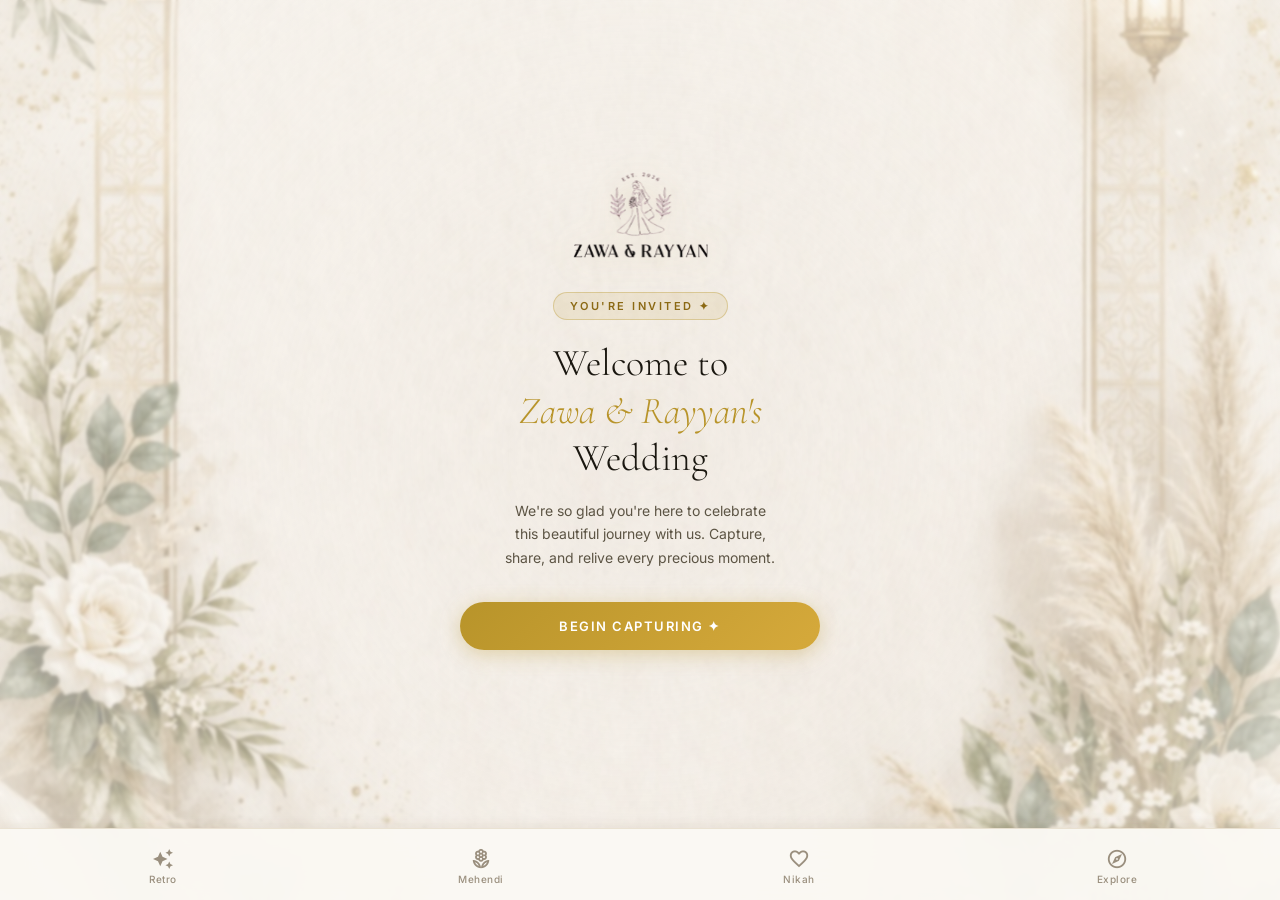
==== commit b69bdee6: "Fix video recording, add fallbacks and ui/ux fixes" ====
--- a/index.html
+++ b/index.html
@@ -27,8 +27,8 @@
 
     <link rel="canonical" href="https://zawa-rayyan-wedding.vercel.app" />
     <link rel="manifest" href="manifest.json" />
-    <link rel="shortcut icon" href="assets/logo.png" type="image/png" />
-    <link rel="apple-touch-icon" href="assets/logo.png" />
+    <link rel="icon" href="assets/favicon.svg" type="image/svg+xml" />
+    <link rel="apple-touch-icon" href="assets/favicon.svg" />
     <link rel="mask-icon" href="assets/zr_logo.svg" color="#B8942A" />
 
     <!-- Google Fonts -->
@@ -182,13 +182,7 @@
                 <img src="assets/zr_text.svg" alt="ZR" class="header-logo-img" />
             </div>
             <div style="display:flex;gap:10px;align-items:center">
-                <button class="header-btn" id="btn-flash" onclick="toggleFlash()" aria-label="Flash"
-                    style="display:none">
-                    <svg width="20" height="20" viewBox="0 0 20 20" fill="none">
-                        <path d="M11 2L4 11h7l-2 7 9-10h-7l2-6z" stroke="currentColor" stroke-width="1.5"
-                            stroke-linejoin="round" />
-                    </svg>
-                </button>
+                <!-- Flash moved to bottom strip -->
                 <button class="header-btn avatar-btn" id="header-avatar" onclick="showProfile()" aria-label="Profile">
                     <span id="header-avatar-emoji">👤</span>
                 </button>
@@ -201,6 +195,10 @@
             <video id="camera-feed" autoplay playsinline muted class="camera-feed"></video>
             <!-- For gallery / captured preview -->
             <img id="preview-image" class="preview-image hidden" alt="Preview" />
+            <!-- Portrait mode blur overlay -->
+            <div id="portrait-overlay" class="portrait-overlay"></div>
+            <!-- Vignette overlay -->
+            <div id="vignette-overlay" class="vignette-overlay"></div>
 
             <!-- Event label overlay -->
             <div class="event-overlay" id="event-overlay">
@@ -222,75 +220,152 @@
         </div>
 
         <!-- Right-edge Controls (Camera / Gallery toggle) -->
-        <div class="side-controls" id="side-controls">
-            <button class="side-btn active" id="btn-cam-mode" onclick="setMode('camera')" aria-label="Camera mode">
-                <svg width="22" height="22" viewBox="0 0 24 24" fill="none">
-                    <rect x="2" y="6" width="20" height="14" rx="3" stroke="currentColor" stroke-width="1.8" />
-                    <circle cx="12" cy="13" r="4" stroke="currentColor" stroke-width="1.8" />
-                    <path d="M9 6V5a1 1 0 011-1h4a1 1 0 011 1v1" stroke="currentColor" stroke-width="1.8" />
+        <div class="side-controls-container" id="side-controls-container">
+            <div class="side-mode-strip">
+                <button class="side-btn active" id="btn-cam-mode" onclick="setMode('camera')" aria-label="Camera mode">
+                    <svg width="22" height="22" viewBox="0 0 24 24" fill="none">
+                        <rect x="2" y="6" width="20" height="14" rx="3" stroke="currentColor" stroke-width="1.8" />
+                        <circle cx="12" cy="13" r="4" stroke="currentColor" stroke-width="1.8" />
+                        <path d="M9 6V5a1 1 0 011-1h4a1 1 0 011 1v1" stroke="currentColor" stroke-width="1.8" />
+                    </svg>
+                    <span>CAMERA</span>
+                </button>
+                <button class="side-btn" id="btn-gal-mode" onclick="setMode('gallery')" aria-label="Gallery mode">
+                    <svg width="22" height="22" viewBox="0 0 24 24" fill="none">
+                        <rect x="3" y="3" width="18" height="18" rx="3" stroke="currentColor" stroke-width="1.8" />
+                        <circle cx="8.5" cy="8.5" r="1.5" fill="currentColor" />
+                        <path d="M3 15l5-5 4 4 3-3 6 5" stroke="currentColor" stroke-width="1.8" stroke-linecap="round"
+                            stroke-linejoin="round" />
+                    </svg>
+                    <span>GALLERY</span>
+                </button>
+            </div>
+            <!-- Effects Settings Button (Floating) -->
+            <button class="side-action-btn" id="btn-camera-options" onclick="toggleCameraOptions()"
+                aria-label="Camera options" style="margin-top: 10px; width: 52px; height: 52px;">
+                <span class="material-symbols-rounded">tune</span>
+            </button>
+        </div>
+
+
+
+        <!-- Recording timer moved to top -->
+        <div id="recording-indicator" class="recording-indicator">
+            <div class="recording-dot"></div>
+            <span id="recording-timer">REC 00:00</span>
+            <div class="size-progress-wrap">
+                <svg class="size-progress-svg" width="32" height="32">
+                    <circle class="size-progress-bg" cx="16" cy="16" r="14" />
+                    <circle id="size-progress-bar" class="size-progress-bar" cx="16" cy="16" r="14"
+                        style="stroke-dasharray: 88; stroke-dashoffset: 88;" />
                 </svg>
-                <span>CAMERA</span>
-            </button>
-            <div class="side-divider"></div>
-            <button class="side-btn" id="btn-gal-mode" onclick="setMode('gallery')" aria-label="Gallery mode">
-                <svg width="22" height="22" viewBox="0 0 24 24" fill="none">
-                    <rect x="3" y="3" width="18" height="18" rx="3" stroke="currentColor" stroke-width="1.8" />
-                    <circle cx="8.5" cy="8.5" r="1.5" fill="currentColor" />
-                    <path d="M3 15l5-5 4 4 3-3 6 5" stroke="currentColor" stroke-width="1.8" stroke-linecap="round"
-                        stroke-linejoin="round" />
-                </svg>
-                <span>GALLERY</span>
-            </button>
-            <!-- Flip camera -->
-            <button class="side-btn-sm" id="btn-flip" onclick="flipCamera()" aria-label="Flip camera">
-                <svg width="20" height="20" viewBox="0 0 24 24" fill="none">
-                    <path d="M20 7H4m0 0l3-3M4 7l3 3" stroke="currentColor" stroke-width="1.8" stroke-linecap="round"
-                        stroke-linejoin="round" />
-                    <path d="M4 17h16m0 0l-3 3m3-3l-3-3" stroke="currentColor" stroke-width="1.8" stroke-linecap="round"
-                        stroke-linejoin="round" />
-                </svg>
-            </button>
-        </div>
-
-        <!-- Capture / Upload Button -->
+                <div class="size-progress-icon">
+                    <span id="size-icon-cloud" class="material-symbols-rounded">cloud_upload</span>
+                    <span id="size-icon-phone" class="material-symbols-rounded hidden">phone_iphone</span>
+                </div>
+            </div>
+        </div>
+
+        <!-- Capture Area Controls -->
         <div class="capture-wrap">
-            <div id="recording-indicator" class="recording-indicator">
-                <div class="recording-dot"></div>
-                <span id="recording-timer">REC 00:00</span>
-            </div>
-            <button class="capture-btn" id="capture-btn" aria-label="Capture">
-                <svg width="42" height="42" viewBox="0 0 36 36" fill="none">
-                    <circle cx="18" cy="18" r="14" stroke="#fff" stroke-width="2" fill="none" opacity="0.3" />
-                    <path d="M18 11v4M18 21v4M11 18h4M21 18h4M13.8 13.8l2.2 2.2M20 20l2.2 2.2" stroke="#fff"
-                        stroke-width="2.5" stroke-linecap="round" />
-                </svg>
-            </button>
-
-            <!-- Hidden file input for gallery -->
-            <input type="file" id="gallery-input" accept="image/*,video/*" style="display:none"
-                onchange="handleGalleryFile(event)" multiple />
-        </div>
-
-        <!-- Bottom Tab Bar -->
-        <nav class="tab-bar" id="tab-bar">
-            <button class="tab" id="tab-retro" onclick="selectTab('retro')" aria-label="Retro">
-                <span class="material-symbols-outlined tab-icon"
-                    style="font-variation-settings:'FILL' 1">auto_awesome</span>
-                <span>Retro</span>
-            </button>
-            <button class="tab" id="tab-mehendi" onclick="selectTab('mehendi')" aria-label="Mehendi">
-                <span class="material-symbols-outlined tab-icon">local_florist</span>
-                <span>Mehendi</span>
-            </button>
-            <button class="tab" id="tab-nikah" onclick="selectTab('nikah')" aria-label="Nikah">
-                <span class="material-symbols-outlined tab-icon">favorite</span>
-                <span>Nikah</span>
-            </button>
-            <button class="tab" id="tab-explore" onclick="showExplore()" aria-label="Explore">
-                <span class="material-symbols-outlined tab-icon">explore</span>
-                <span>Explore</span>
-            </button>
-        </nav>
+            <div class="capture-row">
+                <!-- Flash Button -->
+                <button class="side-action-btn" id="btn-flash" onclick="toggleFlash()" aria-label="Flash"
+                    style="display:none">
+                    <svg width="20" height="20" viewBox="0 0 20 20" fill="none">
+                        <path d="M11 2L4 11h7l-2 7 9-10h-7l2-6z" stroke="currentColor" stroke-width="1.5"
+                            stroke-linejoin="round" />
+                    </svg>
+                </button>
+
+                <!-- Main Capture Button -->
+                <button class="capture-btn" id="capture-btn" aria-label="Capture">
+                    <svg width="42" height="42" viewBox="0 0 36 36" fill="none">
+                        <circle cx="18" cy="18" r="14" stroke="#fff" stroke-width="2" fill="none" opacity="0.3" />
+                        <path d="M18 11v4M18 21v4M11 18h4M21 18h4M13.8 13.8l2.2 2.2M20 20l2.2 2.2" stroke="#fff"
+                            stroke-width="2.5" stroke-linecap="round" />
+                    </svg>
+                </button>
+
+
+                <!-- Flip Camera Button -->
+                <button class="side-action-btn" id="btn-flip" onclick="flipCamera()" aria-label="Flip camera">
+                    <svg width="20" height="20" viewBox="0 0 24 24" fill="none">
+                        <path d="M20 7H4m0 0l3-3M4 7l3 3" stroke="currentColor" stroke-width="1.8"
+                            stroke-linecap="round" stroke-linejoin="round" />
+                        <path d="M4 17h16m0 0l-3 3m3-3l-3-3" stroke="currentColor" stroke-width="1.8"
+                            stroke-linecap="round" stroke-linejoin="round" />
+                    </svg>
+                </button>
+            </div>
+        </div>
+
+        <!-- Advanced Camera Options Panel -->
+        <div id="camera-options-panel" class="camera-options-panel hidden">
+            <div class="options-header">
+                <span>Camera Settings</span>
+                <button class="options-close" onclick="toggleCameraOptions()">✕</button>
+            </div>
+
+            <div class="option-row">
+                <label>Aperture (Blur)</label>
+                <input type="range" id="input-aperture" min="0" max="10" step="0.5" value="0"
+                    oninput="updateCameraFilter()" />
+            </div>
+
+            <div class="option-row">
+                <label>Brightness</label>
+                <input type="range" id="input-brightness" min="0.5" max="2.0" step="0.1" value="1.0"
+                    oninput="updateCameraFilter()" />
+            </div>
+
+            <div class="option-row-grid">
+                <button class="option-pills" id="btn-portrait" onclick="togglePortraitMode()">
+                    <span class="material-symbols-rounded">portrait</span> <span>Portrait</span>
+                </button>
+                <button class="option-pills" id="btn-retro-filter" onclick="toggleRetroFilter()">
+                    <span class="material-symbols-rounded">history</span> <span>Nostalgia</span>
+                </button>
+                <button class="option-pills" id="btn-bw-filter" onclick="toggleBWFilter()">
+                    <span class="material-symbols-rounded">filter_b_and_w</span> <span>Monochrome</span>
+                </button>
+                <button class="option-pills" id="btn-vignette" onclick="toggleVignette()">
+                    <span class="material-symbols-rounded">brightness_auto</span> <span>Vignette</span>
+                </button>
+                <button class="option-pills" id="btn-lowlight" onclick="toggleLowLight()">
+                    <span class="material-symbols-rounded">nights_stay</span> <span>Night</span>
+                </button>
+                <button class="option-pills" id="btn-reset-filters" onclick="resetCameraFilters()">
+                    <span class="material-symbols-rounded">restart_alt</span> <span>Reset</span>
+                </button>
+            </div>
+        </div>
+
+        <!-- Hidden file input for gallery -->
+        <input type="file" id="gallery-input" accept="image/*,video/*" style="display:none"
+            onchange="handleGalleryFile(event)" multiple />
+    </div>
+
+    <!-- Bottom Tab Bar -->
+    <nav class="tab-bar" id="tab-bar">
+        <button class="tab" id="tab-retro" onclick="selectTab('retro')" aria-label="Retro">
+            <span class="material-symbols-outlined tab-icon"
+                style="font-variation-settings:'FILL' 1">auto_awesome</span>
+            <span>Retro</span>
+        </button>
+        <button class="tab" id="tab-mehendi" onclick="selectTab('mehendi')" aria-label="Mehendi">
+            <span class="material-symbols-outlined tab-icon">local_florist</span>
+            <span>Mehendi</span>
+        </button>
+        <button class="tab" id="tab-nikah" onclick="selectTab('nikah')" aria-label="Nikah">
+            <span class="material-symbols-outlined tab-icon">favorite</span>
+            <span>Nikah</span>
+        </button>
+        <button class="tab" id="tab-explore" onclick="showExplore()" aria-label="Explore">
+            <span class="material-symbols-outlined tab-icon">explore</span>
+            <span>Explore</span>
+        </button>
+    </nav>
     </div>
 
     <!-- EXPLORE GALLERY -->
--- a/style.css
+++ b/style.css
@@ -436,6 +436,13 @@
   right: 0;
   z-index: 20;
   box-shadow: 0 1px 8px var(--shadow);
+  transition: opacity 0.3s ease, transform 0.3s ease;
+}
+
+body.is-recording .app-header {
+  opacity: 0;
+  pointer-events: none;
+  transform: translateY(-20px);
 }
 
 .header-logo-wrap {
@@ -588,7 +595,7 @@
 }
 
 /* SIDE CONTROLS */
-.side-controls {
+.side-controls-container {
   position: absolute;
   right: 12px;
   top: 50%;
@@ -597,11 +604,29 @@
   display: flex;
   flex-direction: column;
   align-items: center;
-  gap: 0;
-  background: rgba(250, 248, 243, 0.92);
-  backdrop-filter: blur(16px);
+  gap: 12px;
+  transition: opacity 0.3s ease, transform 0.3s ease;
+}
+
+body.is-recording .side-controls-container {
+  opacity: 0;
+  pointer-events: none;
+  transform: translateY(-50%) translateX(30px);
+}
+
+.side-mode-strip {
+  display: flex;
+  flex-direction: column;
+  align-items: center;
+  padding: 4px;
+  /* To allow inner radii to sync cleanly */
+  gap: 4px;
+  background: rgba(250, 248, 243, 0.25);
+  /* Highly translucent */
+  backdrop-filter: blur(24px);
   border: 1px solid var(--border-strong);
-  border-radius: 14px;
+  border-radius: 21px;
+  /* Outer radius */
   overflow: hidden;
   box-shadow: 0 4px 20px var(--shadow-md);
 }
@@ -611,55 +636,85 @@
   flex-direction: column;
   align-items: center;
   justify-content: center;
-  gap: 5px;
+  gap: 6px;
   padding: 14px 12px;
-  color: var(--text3);
+  color: white;
+  /* White text */
   background: transparent;
-  border: none;
+  border: 1.5px solid transparent;
+  /* Placeholder for active border */
   cursor: pointer;
   font-size: 9px;
   letter-spacing: 1.5px;
-  font-weight: 600;
+  font-weight: 500;
   font-family: 'Inter', sans-serif;
   text-transform: uppercase;
-  transition: color 0.2s, background 0.2s;
-  min-width: 64px;
+  transition: all 0.2s;
+  min-width: 68px;
+  border-radius: 17px;
 }
 
 .side-btn:hover {
-  color: var(--gold);
-  background: rgba(184, 148, 42, 0.08);
+  opacity: 0.8;
 }
 
 .side-btn.active {
-  color: var(--gold);
-  background: rgba(184, 148, 42, 0.1);
-}
-
-.side-divider {
-  width: 80%;
-  height: 1px;
-  background: var(--border);
-}
-
-.side-btn-sm {
-  display: flex;
-  align-items: center;
-  justify-content: center;
-  padding: 10px 12px;
-  min-width: 64px;
-  background: transparent;
-  border: none;
-  border-top: 1px solid var(--border);
-  color: var(--text3);
-  cursor: pointer;
-  transition: color 0.2s;
-  margin-top: 2px;
-}
-
-.side-btn-sm:hover {
-  color: var(--gold);
-}
+  color: white;
+  font-weight: 900;
+  /* Extra bold when selected */
+  background: rgba(255, 255, 255, 0.1);
+  border-color: white;
+  /* White border when selected */
+  border-radius: 17px;
+  /* Inner radius (Outer 21 - Padding 4 = 17) */
+}
+
+
+.side-action-btn {
+  width: 50px;
+  height: 50px;
+  border-radius: 50%;
+  background: rgba(250, 248, 243, 0.25);
+  backdrop-filter: blur(24px);
+  border: 1px solid var(--border-strong);
+  display: flex;
+  align-items: center;
+  justify-content: center;
+  color: white;
+  /* White icons */
+  cursor: pointer;
+  transition: all 0.2s, opacity 0.3s ease, transform 0.3s ease;
+  box-shadow: 0 4px 15px var(--shadow);
+}
+
+body.is-recording #btn-flash {
+  opacity: 0;
+  pointer-events: none;
+  transform: translateX(-30px);
+}
+
+body.is-recording #btn-flip {
+  opacity: 0;
+  pointer-events: none;
+  transform: translateX(30px);
+}
+
+.side-action-btn:hover {
+  background: rgba(255, 255, 255, 0.1);
+}
+
+.side-action-btn.active {
+  border-color: white;
+  /* White border when selected */
+  background: rgba(255, 255, 255, 0.15);
+  opacity: 1 !important;
+  /* Override JS opacity if needed */
+}
+
+.side-action-btn:active {
+  transform: scale(0.92);
+}
+
 
 /* CAPTURE BUTTON */
 .capture-wrap {
@@ -672,6 +727,28 @@
   flex-direction: column;
   align-items: center;
   gap: 12px;
+  width: 100%;
+}
+
+.capture-row {
+  display: grid;
+  grid-template-columns: 50px 76px 50px;
+  align-items: center;
+  justify-content: center;
+  gap: 32px;
+  width: 100%;
+}
+
+#btn-flash {
+  grid-column: 1;
+}
+
+#capture-btn {
+  grid-column: 2;
+}
+
+#btn-flip {
+  grid-column: 3;
 }
 
 .capture-btn {
@@ -725,35 +802,111 @@
 
 .recording-indicator {
   position: absolute;
-  top: -40px;
+  top: 24px;
   left: 50%;
-  transform: translateX(-50%);
-  display: flex;
-  align-items: center;
-  gap: 6px;
-  background: rgba(0, 0, 0, 0.5);
+  transform: translateX(-50%) translateY(-20px);
+  display: flex;
+  align-items: center;
+  gap: 12px;
+  background: rgba(0, 0, 0, 0.65);
+  backdrop-filter: blur(8px);
   color: #fff;
-  padding: 4px 10px;
+  padding: 6px 14px;
   border-radius: 100px;
-  font-size: 11px;
-  font-weight: 700;
-  letter-spacing: 1px;
-  text-transform: uppercase;
+  font-family: 'Inter', sans-serif;
+  font-size: 13px;
+  font-weight: 600;
+  letter-spacing: 0.5px;
   pointer-events: none;
   opacity: 0;
-  transition: opacity 0.3s;
+  transition: all 0.35s cubic-bezier(0.19, 1, 0.22, 1);
+  z-index: 100;
+  border: 1px solid rgba(255, 255, 255, 0.15);
+  box-shadow: 0 4px 15px rgba(0, 0, 0, 0.4);
 }
 
 .recording-indicator.active {
   opacity: 1;
+  pointer-events: auto;
+  transform: translateX(-50%) translateY(0);
 }
 
 .recording-dot {
   width: 8px;
   height: 8px;
-  background: #C0392B;
+  background: #ff4d4d;
   border-radius: 50%;
-  animation: blink 1s infinite;
+  animation: blink 1s infinite alternate;
+}
+
+/* SIZE PROGRESS RING */
+.size-progress-wrap {
+  position: relative;
+  width: 32px;
+  height: 32px;
+  display: flex;
+  align-items: center;
+  justify-content: center;
+}
+
+.size-progress-svg {
+  transform: rotate(-90deg);
+}
+
+.size-progress-bg {
+  fill: none;
+  stroke: rgba(255, 255, 255, 0.2);
+  stroke-width: 3;
+}
+
+.size-progress-bar {
+  fill: none;
+  stroke: var(--gold);
+  stroke-width: 3;
+  stroke-linecap: round;
+  stroke-dasharray: 94.25;
+  /* 2 * PI * 15 */
+  stroke-dashoffset: 94.25;
+  transition: stroke-dashoffset 0.3s ease, stroke 0.3s ease;
+}
+
+.size-progress-bar.limit-reached {
+  stroke: #ff4d4d;
+}
+
+.size-progress-icon {
+  position: absolute;
+  inset: 0;
+  display: flex;
+  align-items: center;
+  justify-content: center;
+}
+
+.size-progress-icon .material-symbols-rounded {
+  font-size: 16px;
+  color: #fff;
+  transition: all 0.3s ease;
+}
+
+.size-progress-icon .material-symbols-rounded.limit-reached {
+  color: #ff4d4d;
+  animation: shake 0.4s ease forwards;
+}
+
+@keyframes shake {
+
+  0%,
+  100% {
+    transform: translateX(0);
+  }
+
+  25% {
+    transform: translateX(-2px);
+  }
+
+  75% {
+    transform: translateX(2px);
+  }
 }
 
 @keyframes blink {
@@ -811,7 +964,7 @@
   right: 0;
   height: var(--tab-h);
   display: flex;
-  align-items: center;
+  align-items: stretch;
   background: rgba(250, 248, 243, 0.97);
   backdrop-filter: blur(20px);
   border-top: 1px solid var(--border);
@@ -823,12 +976,13 @@
 
 .tab {
   flex: 1;
+  height: 100%;
   display: flex;
   flex-direction: column;
   align-items: center;
   justify-content: center;
   gap: 3px;
-  padding: 8px 0;
+  padding: 4px 0 0;
   background: none;
   border: none;
   color: var(--text3);
@@ -2051,4 +2205,187 @@
   box-shadow: 0 4px 12px var(--shadow-md);
   pointer-events: none;
   white-space: nowrap;
+}
+
+/* CAMERA OPTIONS PANEL */
+.camera-options-panel {
+  position: absolute;
+  bottom: calc(var(--tab-h) + 12px);
+  left: 50%;
+  transform: translateX(-50%);
+  width: calc(100% - 32px);
+  max-width: 320px;
+  background: rgba(250, 248, 243, 0.94);
+  backdrop-filter: blur(28px);
+  border-radius: 20px;
+  padding: 14px 16px;
+  box-shadow: 0 10px 30px rgba(0, 0, 0, 0.22);
+  display: flex;
+  flex-direction: column;
+  gap: 12px;
+  animation: slideUp 0.35s cubic-bezier(0.175, 0.885, 0.32, 1.275);
+  border: 1px solid var(--border-strong);
+  z-index: 1000;
+}
+
+.camera-options-panel.hidden {
+  display: none !important;
+}
+
+.options-header {
+  display: flex;
+  justify-content: space-between;
+  align-items: center;
+  font-size: 11px;
+  font-weight: 700;
+  color: var(--gold-dark);
+  letter-spacing: 2px;
+  text-transform: uppercase;
+}
+
+.options-close {
+  background: none;
+  border: none;
+  font-size: 18px;
+  color: var(--text3);
+  cursor: pointer;
+  padding: 4px;
+  display: flex;
+}
+
+.option-row {
+  display: flex;
+  flex-direction: column;
+  gap: 10px;
+}
+
+.option-row label {
+  font-size: 10px;
+  font-weight: 700;
+  color: var(--text2);
+  text-transform: uppercase;
+  letter-spacing: 1px;
+}
+
+.option-row input[type="range"] {
+  -webkit-appearance: none;
+  appearance: none;
+  width: 100%;
+  height: 5px;
+  background: var(--border-strong);
+  border-radius: 10px;
+  outline: none;
+}
+
+.option-row input[type="range"]::-webkit-slider-thumb {
+  -webkit-appearance: none;
+  appearance: none;
+  width: 18px;
+  height: 18px;
+  background: var(--gold);
+  border-radius: 50%;
+  cursor: pointer;
+  box-shadow: 0 2px 8px rgba(184, 148, 42, 0.4);
+  border: 2px solid #fff;
+}
+
+.option-row-grid {
+  display: grid;
+  grid-template-columns: repeat(3, 1fr);
+  gap: 10px;
+}
+
+.option-pills {
+  display: flex;
+  flex-direction: column;
+  align-items: center;
+  justify-content: center;
+  gap: 4px;
+  padding: 10px 4px;
+  border-radius: 12px;
+  border: 1px solid var(--border);
+  background: white;
+  font-size: 9px;
+  font-weight: 600;
+  color: var(--text2);
+  cursor: pointer;
+  transition: all 0.25s ease;
+  min-height: 64px;
+}
+
+.option-pills .material-symbols-rounded {
+  font-size: 20px !important;
+  color: var(--gold-dark);
+  margin-bottom: 2px;
+}
+
+.option-pills:hover {
+  background: var(--bg2);
+}
+
+.option-pills.active {
+  background: var(--gold);
+  border-color: var(--gold);
+  color: white;
+  box-shadow: 0 4px 12px rgba(184, 148, 42, 0.3);
+}
+
+.option-pills.active .material-symbols-rounded {
+  color: white;
+}
+
+@keyframes slideUp {
+  from {
+    opacity: 0;
+    transform: translate(-50%, 30px) scale(0.92);
+  }
+
+  to {
+    opacity: 1;
+    transform: translate(-50%, 0) scale(1);
+  }
+}
+
+/* Portrait Mode Support */
+.portrait-overlay {
+  position: absolute;
+  inset: 0;
+  pointer-events: none;
+  z-index: 2;
+  backdrop-filter: blur(8px);
+  -webkit-backdrop-filter: blur(8px);
+  mask-image: radial-gradient(circle at 45% 45%, transparent 22%, black 75%);
+  -webkit-mask-image: radial-gradient(circle at 45% 45%, transparent 22%, black 75%);
+  opacity: 0;
+  transition: opacity 0.4s ease;
+}
+
+.portrait-mode-active .portrait-overlay {
+  opacity: 1;
+}
+
+/* Vignette Effect */
+.vignette-overlay {
+  position: absolute;
+  inset: 0;
+  pointer-events: none;
+  z-index: 2;
+  background: radial-gradient(circle at center, transparent 65%, rgba(0, 0, 0, 0.45) 100%);
+  opacity: 0;
+  transition: opacity 0.4s ease;
+}
+
+.vignette-active .vignette-overlay {
+  opacity: 1;
+}
+
+/* Capture button flash animation */
+@keyframes flashFade {
+  from {
+    opacity: 0.8
+  }
+
+  to {
+    opacity: 0
+  }
 }
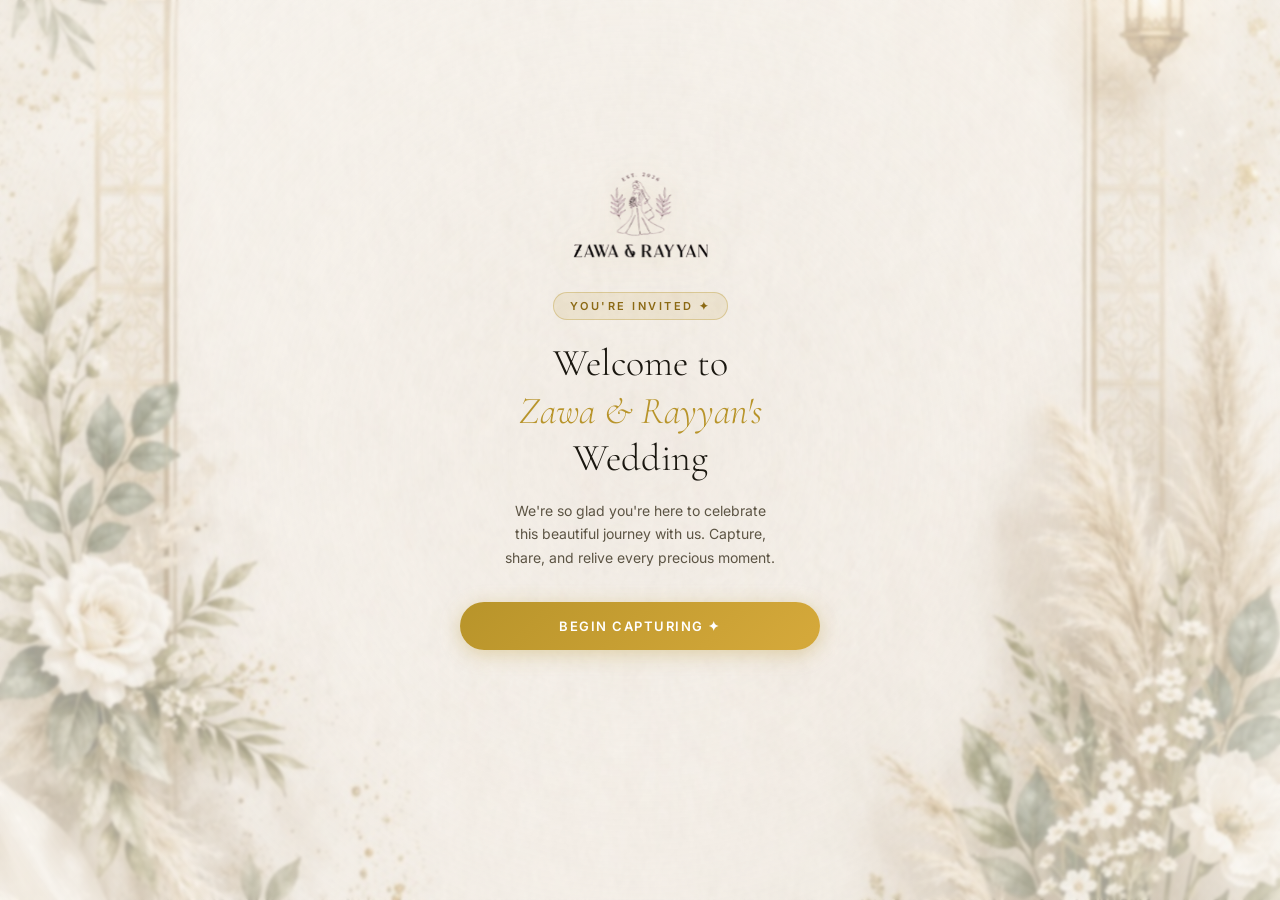
==== commit 77a336dd: "Fix logout bugs" ====
--- a/index.html
+++ b/index.html
@@ -202,6 +202,23 @@
 
             <!-- Event label overlay -->
             <div class="event-overlay" id="event-overlay">
+                <!-- Recording timer now sits above context label -->
+                <div id="recording-indicator" class="recording-indicator">
+                    <div class="recording-dot"></div>
+                    <span id="recording-timer">REC 00:00</span>
+                    <div class="size-progress-wrap">
+                        <svg class="size-progress-svg" width="32" height="32">
+                            <circle class="size-progress-bg" cx="16" cy="16" r="14" />
+                            <circle id="size-progress-bar" class="size-progress-bar" cx="16" cy="16" r="14"
+                                style="stroke-dasharray: 88; stroke-dashoffset: 88;" />
+                        </svg>
+                        <div class="size-progress-icon">
+                            <span id="size-icon-cloud" class="material-symbols-rounded">cloud_upload</span>
+                            <span id="size-icon-phone" class="material-symbols-rounded hidden">phone_iphone</span>
+                        </div>
+                    </div>
+                </div>
+
                 <div class="event-label-small">CAPTURING FOR</div>
                 <div class="event-label-main" id="event-label-main">Retro</div>
             </div>
@@ -247,56 +264,54 @@
             </button>
         </div>
 
-
-
-        <!-- Recording timer moved to top -->
-        <div id="recording-indicator" class="recording-indicator">
-            <div class="recording-dot"></div>
-            <span id="recording-timer">REC 00:00</span>
-            <div class="size-progress-wrap">
-                <svg class="size-progress-svg" width="32" height="32">
-                    <circle class="size-progress-bg" cx="16" cy="16" r="14" />
-                    <circle id="size-progress-bar" class="size-progress-bar" cx="16" cy="16" r="14"
-                        style="stroke-dasharray: 88; stroke-dashoffset: 88;" />
-                </svg>
-                <div class="size-progress-icon">
-                    <span id="size-icon-cloud" class="material-symbols-rounded">cloud_upload</span>
-                    <span id="size-icon-phone" class="material-symbols-rounded hidden">phone_iphone</span>
-                </div>
-            </div>
-        </div>
-
         <!-- Capture Area Controls -->
+        <!-- Capture Area Controls (Single row to prevent event interruption) -->
         <div class="capture-wrap">
             <div class="capture-row">
-                <!-- Flash Button -->
-                <button class="side-action-btn" id="btn-flash" onclick="toggleFlash()" aria-label="Flash"
-                    style="display:none">
-                    <svg width="20" height="20" viewBox="0 0 20 20" fill="none">
-                        <path d="M11 2L4 11h7l-2 7 9-10h-7l2-6z" stroke="currentColor" stroke-width="1.5"
-                            stroke-linejoin="round" />
-                    </svg>
-                </button>
-
-                <!-- Main Capture Button -->
+                <!-- Left Button: Flash / Discard -->
+                <div class="side-action-wrap">
+                    <button class="side-action-btn" id="btn-flash" onclick="toggleFlash()" aria-label="Flash"
+                        style="display:none">
+                        <svg width="20" height="20" viewBox="0 0 20 20" fill="none">
+                            <path d="M11 2L4 11h7l-2 7 9-10h-7l2-6z" stroke="currentColor" stroke-width="1.5"
+                                stroke-linejoin="round" />
+                        </svg>
+                    </button>
+                    <button class="side-action-btn discard-btn hidden" id="btn-discard-recording"
+                        onclick="discardRecording()" aria-label="Discard recording">
+                        <span class="material-symbols-rounded">delete</span>
+                    </button>
+                </div>
+
+                <!-- Main Shutter Button: Plus / Resume -->
                 <button class="capture-btn" id="capture-btn" aria-label="Capture">
-                    <svg width="42" height="42" viewBox="0 0 36 36" fill="none">
-                        <circle cx="18" cy="18" r="14" stroke="#fff" stroke-width="2" fill="none" opacity="0.3" />
-                        <path d="M18 11v4M18 21v4M11 18h4M21 18h4M13.8 13.8l2.2 2.2M20 20l2.2 2.2" stroke="#fff"
-                            stroke-width="2.5" stroke-linecap="round" />
-                    </svg>
-                </button>
-
-
-                <!-- Flip Camera Button -->
-                <button class="side-action-btn" id="btn-flip" onclick="flipCamera()" aria-label="Flip camera">
-                    <svg width="20" height="20" viewBox="0 0 24 24" fill="none">
-                        <path d="M20 7H4m0 0l3-3M4 7l3 3" stroke="currentColor" stroke-width="1.8"
-                            stroke-linecap="round" stroke-linejoin="round" />
-                        <path d="M4 17h16m0 0l-3 3m3-3l-3-3" stroke="currentColor" stroke-width="1.8"
-                            stroke-linecap="round" stroke-linejoin="round" />
-                    </svg>
-                </button>
+                    <div class="shutter-icon-normal">
+                        <svg width="42" height="42" viewBox="0 0 36 36" fill="none">
+                            <circle cx="18" cy="18" r="14" stroke="#fff" stroke-width="2" fill="none" opacity="0.3" />
+                            <path d="M18 11v4M18 21v4M11 18h4M21 18h4M13.8 13.8l2.2 2.2M20 20l2.2 2.2" stroke="#fff"
+                                stroke-width="2.5" stroke-linecap="round" />
+                        </svg>
+                    </div>
+                    <div class="shutter-icon-review hidden">
+                        <span class="material-symbols-rounded" style="font-size: 42px; color: #fff;">play_arrow</span>
+                    </div>
+                </button>
+
+                <!-- Right Button: Flip / Save -->
+                <div class="side-action-wrap">
+                    <button class="side-action-btn" id="btn-flip" onclick="flipCamera()" aria-label="Flip camera">
+                        <svg width="20" height="20" viewBox="0 0 24 24" fill="none">
+                            <path d="M20 7H4m0 0l3-3M4 7l3 3" stroke="currentColor" stroke-width="1.8"
+                                stroke-linecap="round" stroke-linejoin="round" />
+                            <path d="M4 17h16m0 0l-3 3m3-3l-3-3" stroke="currentColor" stroke-width="1.8"
+                                stroke-linecap="round" stroke-linejoin="round" />
+                        </svg>
+                    </button>
+                    <button class="side-action-btn save-btn hidden" id="btn-save-video"
+                        onclick="finishAndSaveRecording()" aria-label="Save recording">
+                        <span class="material-symbols-rounded">check</span>
+                    </button>
+                </div>
             </div>
         </div>
 
@@ -344,28 +359,27 @@
         <!-- Hidden file input for gallery -->
         <input type="file" id="gallery-input" accept="image/*,video/*" style="display:none"
             onchange="handleGalleryFile(event)" multiple />
-    </div>
-
-    <!-- Bottom Tab Bar -->
-    <nav class="tab-bar" id="tab-bar">
-        <button class="tab" id="tab-retro" onclick="selectTab('retro')" aria-label="Retro">
-            <span class="material-symbols-outlined tab-icon"
-                style="font-variation-settings:'FILL' 1">auto_awesome</span>
-            <span>Retro</span>
-        </button>
-        <button class="tab" id="tab-mehendi" onclick="selectTab('mehendi')" aria-label="Mehendi">
-            <span class="material-symbols-outlined tab-icon">local_florist</span>
-            <span>Mehendi</span>
-        </button>
-        <button class="tab" id="tab-nikah" onclick="selectTab('nikah')" aria-label="Nikah">
-            <span class="material-symbols-outlined tab-icon">favorite</span>
-            <span>Nikah</span>
-        </button>
-        <button class="tab" id="tab-explore" onclick="showExplore()" aria-label="Explore">
-            <span class="material-symbols-outlined tab-icon">explore</span>
-            <span>Explore</span>
-        </button>
-    </nav>
+
+        <!-- Bottom Tab Bar -->
+        <nav class="tab-bar" id="tab-bar">
+            <button class="tab" id="tab-retro" onclick="selectTab('retro')" aria-label="Retro">
+                <span class="material-symbols-outlined tab-icon"
+                    style="font-variation-settings:'FILL' 1">auto_awesome</span>
+                <span>Retro</span>
+            </button>
+            <button class="tab" id="tab-mehendi" onclick="selectTab('mehendi')" aria-label="Mehendi">
+                <span class="material-symbols-outlined tab-icon">local_florist</span>
+                <span>Mehendi</span>
+            </button>
+            <button class="tab" id="tab-nikah" onclick="selectTab('nikah')" aria-label="Nikah">
+                <span class="material-symbols-outlined tab-icon">favorite</span>
+                <span>Nikah</span>
+            </button>
+            <button class="tab" id="tab-explore" onclick="showExplore()" aria-label="Explore">
+                <span class="material-symbols-outlined tab-icon">explore</span>
+                <span>Explore</span>
+            </button>
+        </nav>
     </div>
 
     <!-- EXPLORE GALLERY -->
@@ -623,34 +637,52 @@
                 <img src="assets/zr_logo.svg" alt="ZR Wedding" class="menu-brand-logo" />
             </div>
             <div class="menu-avatar" id="menu-avatar-emoji">👤</div>
-            <div class="menu-name" id="menu-name-display">Guest</div>
-            <div class="menu-sub">Grateful for your presence and for every memory you've clicked for us! ✨</div>
-            <div class="menu-divider"></div>
-            <button class="menu-item" onclick="toggleMenu();showExplore()">
-                <span class="material-symbols-outlined" style="font-size:18px">explore</span>
-                Explore Gallery
-            </button>
-
-            <button class="menu-item danger" onclick="toggleMenu();resetUser()">
-                <span class="material-symbols-outlined" style="font-size:18px">logout</span>
-                Change Profile
-            </button>
+            <div class="menu-name" id="menu-name-display">Hey Guest 👋🏻</div>
+            <div class="menu-sub">Grateful for your presence and every<br />memory you've clicked for us! ✨</div>
+            <div class="menu-items">
+                <button class="btn-gold menu-explore-btn" onclick="toggleMenu();showExplore()">
+                    <span class="material-symbols-outlined" style="font-size:18px">explore</span>
+                    Explore Gallery
+                </button>
+            </div>
+
+            <div class="menu-preferences">
+                <div class="pref-label">Preferences</div>
+                <div class="pref-item">
+                    <div class="pref-info">
+                        <div class="pref-title">Auto-save to phone</div>
+                        <div class="pref-desc">Save a copy to your device on capture</div>
+                    </div>
+                    <label class="switch">
+                        <input type="checkbox" id="pref-autosave" onchange="saveAppPreferences()">
+                        <span class="slider round"></span>
+                    </label>
+                </div>
+            </div>
+
+            <div class="menu-footer">
+                <button class="menu-item danger" onclick="toggleMenu();resetUser()">
+                    <span class="material-symbols-outlined" style="font-size:18px">logout</span>
+                    Logout
+                </button>
+            </div>
         </div>
     </div>
     <!-- ============================
        DELETE CONFIRM MODAL
-  ============================= -->
+   ============================= -->
     <div id="delete-modal" class="modal hidden">
         <div class="modal-backdrop" onclick="closeDeleteModal()"></div>
         <div class="modal-content">
             <div class="modal-icon danger">
                 <span class="material-symbols-rounded">delete_forever</span>
             </div>
-            <h3 class="modal-title">Delete Photo?</h3>
-            <p class="modal-text">This will permanently remove this photo from the wedding gallery.</p>
+            <h3 class="modal-title" id="delete-modal-title">Delete Photo?</h3>
+            <p class="modal-text" id="delete-modal-text">This will permanently remove this photo from the wedding
+                gallery.</p>
             <div class="modal-actions">
                 <button class="btn-outline" onclick="closeDeleteModal()">Cancel</button>
-                <button class="btn-danger" id="btn-confirm-delete" onclick="confirmDelete()">Delete Forever</button>
+                <button class="btn-danger" id="btn-confirm-delete">Delete Forever</button>
             </div>
         </div>
     </div>
--- a/style.css
+++ b/style.css
@@ -800,18 +800,88 @@
   }
 }
 
+.resume-btn {
+  display: flex;
+  flex-direction: column;
+  align-items: center;
+  justify-content: center;
+  line-height: 1;
+}
+
+/* REVIEW STATE TOGGLES */
+body.is-reviewing #btn-flash,
+body.is-reviewing #btn-flip,
+body.is-reviewing .shutter-icon-normal {
+  display: none !important;
+}
+
+body.is-reviewing .discard-btn,
+body.is-reviewing .save-btn,
+body.is-reviewing .shutter-icon-review {
+  display: flex !important;
+}
+
+body.is-reviewing #capture-btn {
+  background: linear-gradient(135deg, #B8942A 0%, #D4A83A 100%) !important;
+  border-color: #fff !important;
+  box-shadow: 0 8px 32px rgba(184, 148, 42, 0.4) !important;
+  transform: scale(1.1);
+  /* Subtle pop when reviewing */
+}
+
+.discard-btn {
+  background: #fff !important;
+  border-color: var(--border) !important;
+  color: #e74c3c !important;
+  box-shadow: 0 4px 12px var(--shadow) !important;
+  display: none;
+  /* hidden by default */
+}
+
+.save-btn {
+  background: #fff !important;
+  border-color: var(--border) !important;
+  color: #000 !important;
+  box-shadow: 0 4px 12px var(--shadow) !important;
+  animation: bounceIn 0.4s cubic-bezier(0.175, 0.885, 0.32, 1.275) both;
+  display: none;
+  /* hidden by default */
+}
+
+.shutter-icon-review {
+  display: none;
+  align-items: center;
+  justify-content: center;
+}
+
+.side-action-wrap {
+  display: flex;
+  align-items: center;
+  justify-content: center;
+}
+
+@keyframes bounceIn {
+  0% {
+    transform: scale(0.3);
+    opacity: 0;
+  }
+
+  100% {
+    transform: scale(1);
+    opacity: 1;
+  }
+}
+
 .recording-indicator {
-  position: absolute;
-  top: 24px;
-  left: 50%;
-  transform: translateX(-50%) translateY(-20px);
+  position: relative;
+  margin: 0 auto 16px;
   display: flex;
   align-items: center;
   gap: 12px;
-  background: rgba(0, 0, 0, 0.65);
-  backdrop-filter: blur(8px);
+  background: rgba(0, 0, 0, 0.7);
+  backdrop-filter: blur(12px);
   color: #fff;
-  padding: 6px 14px;
+  padding: 8px 18px;
   border-radius: 100px;
   font-family: 'Inter', sans-serif;
   font-size: 13px;
@@ -822,13 +892,24 @@
   transition: all 0.35s cubic-bezier(0.19, 1, 0.22, 1);
   z-index: 100;
   border: 1px solid rgba(255, 255, 255, 0.15);
-  box-shadow: 0 4px 15px rgba(0, 0, 0, 0.4);
+  box-shadow: 0 4px 20px rgba(0, 0, 0, 0.5);
+  min-width: 120px;
+  justify-content: center;
+  transform: translateY(10px);
+}
+
+#recording-timer {
+  font-variant-numeric: tabular-nums;
+  font-feature-settings: "tnum";
+  display: inline-block;
+  min-width: 75px;
+  text-align: left;
 }
 
 .recording-indicator.active {
   opacity: 1;
   pointer-events: auto;
-  transform: translateX(-50%) translateY(0);
+  transform: translateY(0);
 }
 
 .recording-dot {
@@ -1338,6 +1419,63 @@
   font-weight: 700;
   letter-spacing: 1px;
   color: #fff;
+}
+
+/* Syncing Badge for Ghost Backups */
+.syncing-badge {
+  position: absolute;
+  top: 10px;
+  right: 10px;
+  background: rgba(10, 8, 4, 0.65);
+  backdrop-filter: blur(8px);
+  padding: 5px 10px;
+  border-radius: 100px;
+  display: flex;
+  align-items: center;
+  gap: 6px;
+  color: #fff;
+  font-size: 8px;
+  font-weight: 700;
+  letter-spacing: 1.2px;
+  z-index: 5;
+  border: 1px solid rgba(255, 255, 255, 0.15);
+  animation: fadeIn 0.4s ease both;
+}
+
+.syncing-badge span {
+  width: 6px;
+  height: 6px;
+  background: var(--gold-light);
+  border-radius: 50%;
+  display: inline-block;
+  animation: pulseSync 1.5s infinite;
+}
+
+.photo-card.is-pending {
+  position: relative;
+}
+
+.photo-card.is-pending img,
+.photo-card.is-pending video {
+  opacity: 0.85;
+  filter: saturate(0.8);
+}
+
+@keyframes pulseSync {
+  0% {
+    transform: scale(0.8);
+    opacity: 0.4;
+  }
+
+  50% {
+    transform: scale(1.2);
+    opacity: 1;
+  }
+
+  100% {
+    transform: scale(0.8);
+    opacity: 0.4;
+  }
 }
 
 /* External card placeholder (Bohemian/Elegant Version) */
@@ -1799,42 +1937,53 @@
   font-weight: 400;
   color: var(--text);
   text-align: center;
-  margin-bottom: 4px;
+  margin-bottom: 8px;
 }
 
 .menu-sub {
-  font-size: 12px;
+  font-size: 13px;
+  line-height: 1.6;
   color: var(--text3);
   text-align: center;
-  margin-bottom: 8px;
+  max-width: 92%;
+  margin: 0 auto 24px auto;
+  font-style: italic;
+}
+
+.menu-explore-btn {
+  width: 100%;
+  margin-top: 10px;
+  margin-bottom: 24px;
+  display: flex !important;
+  align-items: center;
+  justify-content: center;
+  gap: 10px;
 }
 
 .menu-divider {
-  height: 1px;
-  background: var(--border);
-  margin: 20px 0;
+  display: none;
 }
 
 .menu-item {
   display: flex;
   align-items: center;
   gap: 12px;
-  padding: 14px 0;
+  padding: 16px 0;
   background: none;
   border: none;
-  border-bottom: 1px solid var(--border);
   color: var(--text2);
   font-family: 'Inter', sans-serif;
   font-size: 14px;
   font-weight: 500;
   cursor: pointer;
-  transition: color 0.2s;
+  transition: all 0.2s ease;
   text-align: left;
   width: 100%;
 }
 
 .menu-item:hover {
   color: var(--gold);
+  transform: translateX(4px);
 }
 
 .menu-item.danger {
@@ -1843,6 +1992,103 @@
 
 .menu-item.danger:hover {
   color: #922B21;
+}
+
+/* Preferences & Toggle Switch */
+.menu-preferences {
+  margin-top: auto;
+  padding: 24px 0;
+  border-top: 1px solid var(--border);
+}
+
+.pref-label {
+  font-size: 10px;
+  text-transform: uppercase;
+  letter-spacing: 1.5px;
+  color: var(--gold-muted);
+  font-weight: 700;
+  margin-bottom: 12px;
+}
+
+.pref-item {
+  display: flex;
+  align-items: center;
+  justify-content: space-between;
+  gap: 12px;
+}
+
+.pref-info {
+  display: flex;
+  flex-direction: column;
+}
+
+.pref-title {
+  font-size: 14px;
+  font-weight: 500;
+  color: var(--text);
+}
+
+.pref-desc {
+  font-size: 11px;
+  color: var(--text3);
+}
+
+/* Switch Styles */
+.switch {
+  position: relative;
+  display: inline-block;
+  width: 44px;
+  height: 24px;
+}
+
+.switch input {
+  opacity: 0;
+  width: 0;
+  height: 0;
+}
+
+.slider {
+  position: absolute;
+  cursor: pointer;
+  inset: 0;
+  background-color: var(--bg3);
+  transition: .4s;
+  border: 1px solid var(--border);
+}
+
+.slider:before {
+  position: absolute;
+  content: "";
+  height: 18px;
+  width: 18px;
+  left: 3px;
+  bottom: 2px;
+  background-color: white;
+  transition: .4s;
+  box-shadow: 0 2px 4px rgba(0, 0, 0, 0.1);
+}
+
+input:checked+.slider {
+  background-color: var(--gold);
+  border-color: var(--gold-dark);
+}
+
+input:checked+.slider:before {
+  transform: translateX(20px);
+}
+
+.slider.round {
+  border-radius: 34px;
+}
+
+.slider.round:before {
+  border-radius: 50%;
+}
+
+.menu-footer {
+  margin-top: 12px;
+  border-top: 1px solid var(--border);
+  padding-top: 4px;
 }
 
 /* ============================================================
